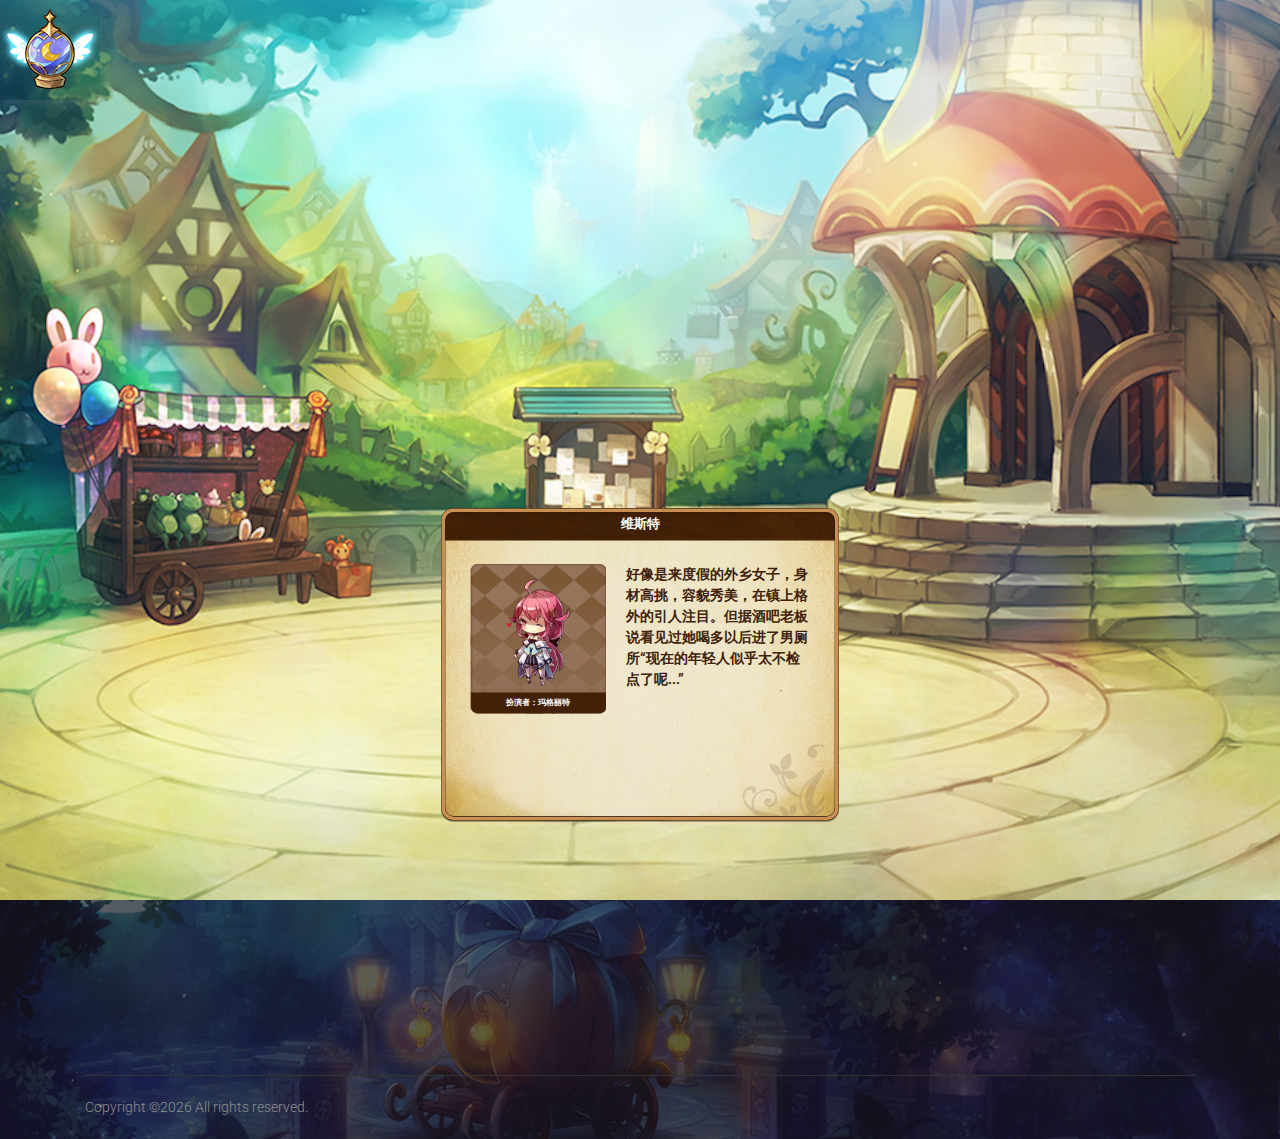
==== index.html @ 22c376d3 "Add CSS" ====
<!DOCTYPE html>
<html lang="zh">

<head>
  <meta charset="UTF-8">
  <meta name="viewport" content="width=device-width, initial-scale=1.0">
  <meta http-equiv="X-UA-Compatible" content="ie=edge">
  <title>GemTrader</title>
  <link href="https://fonts.googleapis.com/css?family=Oswald:300,400,500" rel="stylesheet">
  <link href="https://fonts.googleapis.com/css?family=Roboto:300i,400,500" rel="stylesheet">

  <link rel="stylesheet" href="vendor/themify-icons/themify-icons.css">
  <link rel="stylesheet" href="https://cdn.linearicons.com/free/1.0.0/icon-font.min.css">
  <link rel="stylesheet" href="https://use.fontawesome.com/releases/v5.6.3/css/all.css">
  <link rel="stylesheet" href="vendor/owl-carousel/owl.theme.default.min.css">
  <link rel="stylesheet" href="vendor/owl-carousel/owl.carousel.min.css">
  <link rel="stylesheet" href="vendor/bootstrap/bootstrap.min.css">
  <link rel="stylesheet" href="css/style.css">
</head>

<body>



  <header>
    <div class="hero">
      <a class="navbar-brand" href="index.html">
        <img src="img/logo.png" alt="">
      </a>

      <div class="owl-carousel owl-theme heroCarousel">
        <div class="item">
          <div class="hero__slide">
            <img src="img/map1.jpg" alt="">
            <div class="hero__slideContent text-center">
              <h1 id="role_name">维斯特</h1>
              <div class="gem_div1">
                <img id="role_img" src="img/role_img/10007.png">
                <p id="role_char">扮演者：玛格丽特</p>
              </div>
              <div class="gem_div2">
                <p id="role_desc">好像是来度假的外乡女子，身材高挑，容貌秀美，在镇上格外的引人注目。但据酒吧老板说看见过她喝多以后进了男厕所“现在的年轻人似乎太不检点了呢...”</p>
              </div>

            </div>
          </div>
        </div>

      </div>
    </div>
  </header>

  <footer class="footer footer-bg">
    <div class="container">

      <div class="d-sm-flex justify-content-between footer__bottom top-border">
        <p>
          Copyright &copy;<script>
            document.write(new Date().getFullYear());
          </script> All rights reserved.</p>

      </div>
    </div>
  </footer>


  <script src="vendor/jquery/jquery-3.2.1.min.js"></script>
  <script src="vendor/bootstrap/bootstrap.bundle.min.js"></script>
  <script src="vendor/owl-carousel/owl.carousel.min.js"></script>

  <script>
    var testimonialCarousel = $('.testimonialCarousel');
    testimonialCarousel.owlCarousel({
      loop: true,
      margin: 80,
      startPosition: 2,
      nav: false,
      responsiveClass: true,
      responsive: {
        0: {
          items: 1
        },
        1000: {
          items: 2,
          loop: true
        }
      }
    });

    var heroCarousel = $('.heroCarousel');
    heroCarousel.owlCarousel({
      loop: true,
      margin: 10,
      nav: false,
      startPosition: 1,
      responsiveClass: true,
      responsive: {
        0: {
          items: 1
        }
      }
    });

    var dropToggle = $('.menu_right > li').has('ul').children('a');
    dropToggle.on('click', function() {
      dropToggle.not(this).closest('li').find('ul').slideUp(200);
      $(this).closest('li').children('ul').slideToggle(200);
      return false;
    });

    $(".toggle_icon").on('click', function() {
      $('body').toggleClass("open");
    });
  </script>
</body>

</html>
---- vendor/themify-icons/themify-icons.css ----
@font-face {
	font-family: 'themify';
	src:url('fonts/themify.eot?-fvbane');
	src:url('fonts/themify.eot?#iefix-fvbane') format('embedded-opentype'),
		url('fonts/themify.woff?-fvbane') format('woff'),
		url('fonts/themify.ttf?-fvbane') format('truetype'),
		url('fonts/themify.svg?-fvbane#themify') format('svg');
	font-weight: normal;
	font-style: normal;
}

[class^="ti-"], [class*=" ti-"] {
	font-family: 'themify';
	speak: none;
	font-style: normal;
	font-weight: normal;
	font-variant: normal;
	text-transform: none;
	line-height: 1;

	/* Better Font Rendering =========== */
	-webkit-font-smoothing: antialiased;
	-moz-osx-font-smoothing: grayscale;
}

.ti-wand:before {
	content: "\e600";
}
.ti-volume:before {
	content: "\e601";
}
.ti-user:before {
	content: "\e602";
}
.ti-unlock:before {
	content: "\e603";
}
.ti-unlink:before {
	content: "\e604";
}
.ti-trash:before {
	content: "\e605";
}
.ti-thought:before {
	content: "\e606";
}
.ti-target:before {
	content: "\e607";
}
.ti-tag:before {
	content: "\e608";
}
.ti-tablet:before {
	content: "\e609";
}
.ti-star:before {
	content: "\e60a";
}
.ti-spray:before {
	content: "\e60b";
}
.ti-signal:before {
	content: "\e60c";
}
.ti-shopping-cart:before {
	content: "\e60d";
}
.ti-shopping-cart-full:before {
	content: "\e60e";
}
.ti-settings:before {
	content: "\e60f";
}
.ti-search:before {
	content: "\e610";
}
.ti-zoom-in:before {
	content: "\e611";
}
.ti-zoom-out:before {
	content: "\e612";
}
.ti-cut:before {
	content: "\e613";
}
.ti-ruler:before {
	content: "\e614";
}
.ti-ruler-pencil:before {
	content: "\e615";
}
.ti-ruler-alt:before {
	content: "\e616";
}
.ti-bookmark:before {
	content: "\e617";
}
.ti-bookmark-alt:before {
	content: "\e618";
}
.ti-reload:before {
	content: "\e619";
}
.ti-plus:before {
	content: "\e61a";
}
.ti-pin:before {
	content: "\e61b";
}
.ti-pencil:before {
	content: "\e61c";
}
.ti-pencil-alt:before {
	content: "\e61d";
}
.ti-paint-roller:before {
	content: "\e61e";
}
.ti-paint-bucket:before {
	content: "\e61f";
}
.ti-na:before {
	content: "\e620";
}
.ti-mobile:before {
	content: "\e621";
}
.ti-minus:before {
	content: "\e622";
}
.ti-medall:before {
	content: "\e623";
}
.ti-medall-alt:before {
	content: "\e624";
}
.ti-marker:before {
	content: "\e625";
}
.ti-marker-alt:before {
	content: "\e626";
}
.ti-arrow-up:before {
	content: "\e627";
}
.ti-arrow-right:before {
	content: "\e628";
}
.ti-arrow-left:before {
	content: "\e629";
}
.ti-arrow-down:before {
	content: "\e62a";
}
.ti-lock:before {
	content: "\e62b";
}
.ti-location-arrow:before {
	content: "\e62c";
}
.ti-link:before {
	content: "\e62d";
}
.ti-layout:before {
	content: "\e62e";
}
.ti-layers:before {
	content: "\e62f";
}
.ti-layers-alt:before {
	content: "\e630";
}
.ti-key:before {
	content: "\e631";
}
.ti-import:before {
	content: "\e632";
}
.ti-image:before {
	content: "\e633";
}
.ti-heart:before {
	content: "\e634";
}
.ti-heart-broken:before {
	content: "\e635";
}
.ti-hand-stop:before {
	content: "\e636";
}
.ti-hand-open:before {
	content: "\e637";
}
.ti-hand-drag:before {
	content: "\e638";
}
.ti-folder:before {
	content: "\e639";
}
.ti-flag:before {
	content: "\e63a";
}
.ti-flag-alt:before {
	content: "\e63b";
}
.ti-flag-alt-2:before {
	content: "\e63c";
}
.ti-eye:before {
	content: "\e63d";
}
.ti-export:before {
	content: "\e63e";
}
.ti-exchange-vertical:before {
	content: "\e63f";
}
.ti-desktop:before {
	content: "\e640";
}
.ti-cup:before {
	content: "\e641";
}
.ti-crown:before {
	content: "\e642";
}
.ti-comments:before {
	content: "\e643";
}
.ti-comment:before {
	content: "\e644";
}
.ti-comment-alt:before {
	content: "\e645";
}
.ti-close:before {
	content: "\e646";
}
.ti-clip:before {
	content: "\e647";
}
.ti-angle-up:before {
	content: "\e648";
}
.ti-angle-right:before {
	content: "\e649";
}
.ti-angle-left:before {
	content: "\e64a";
}
.ti-angle-down:before {
	content: "\e64b";
}
.ti-check:before {
	content: "\e64c";
}
.ti-check-box:before {
	content: "\e64d";
}
.ti-camera:before {
	content: "\e64e";
}
.ti-announcement:before {
	content: "\e64f";
}
.ti-brush:before {
	content: "\e650";
}
.ti-briefcase:before {
	content: "\e651";
}
.ti-bolt:before {
	content: "\e652";
}
.ti-bolt-alt:before {
	content: "\e653";
}
.ti-blackboard:before {
	content: "\e654";
}
.ti-bag:before {
	content: "\e655";
}
.ti-move:before {
	content: "\e656";
}
.ti-arrows-vertical:before {
	content: "\e657";
}
.ti-arrows-horizontal:before {
	content: "\e658";
}
.ti-fullscreen:before {
	content: "\e659";
}
.ti-arrow-top-right:before {
	content: "\e65a";
}
.ti-arrow-top-left:before {
	content: "\e65b";
}
.ti-arrow-circle-up:before {
	content: "\e65c";
}
.ti-arrow-circle-right:before {
	content: "\e65d";
}
.ti-arrow-circle-left:before {
	content: "\e65e";
}
.ti-arrow-circle-down:before {
	content: "\e65f";
}
.ti-angle-double-up:before {
	content: "\e660";
}
.ti-angle-double-right:before {
	content: "\e661";
}
.ti-angle-double-left:before {
	content: "\e662";
}
.ti-angle-double-down:before {
	content: "\e663";
}
.ti-zip:before {
	content: "\e664";
}
.ti-world:before {
	content: "\e665";
}
.ti-wheelchair:before {
	content: "\e666";
}
.ti-view-list:before {
	content: "\e667";
}
.ti-view-list-alt:before {
	content: "\e668";
}
.ti-view-grid:before {
	content: "\e669";
}
.ti-uppercase:before {
	content: "\e66a";
}
.ti-upload:before {
	content: "\e66b";
}
.ti-underline:before {
	content: "\e66c";
}
.ti-truck:before {
	content: "\e66d";
}
.ti-timer:before {
	content: "\e66e";
}
.ti-ticket:before {
	content: "\e66f";
}
.ti-thumb-up:before {
	content: "\e670";
}
.ti-thumb-down:before {
	content: "\e671";
}
.ti-text:before {
	content: "\e672";
}
.ti-stats-up:before {
	content: "\e673";
}
.ti-stats-down:before {
	content: "\e674";
}
.ti-split-v:before {
	content: "\e675";
}
.ti-split-h:before {
	content: "\e676";
}
.ti-smallcap:before {
	content: "\e677";
}
.ti-shine:before {
	content: "\e678";
}
.ti-shift-right:before {
	content: "\e679";
}
.ti-shift-left:before {
	content: "\e67a";
}
.ti-shield:before {
	content: "\e67b";
}
.ti-notepad:before {
	content: "\e67c";
}
.ti-server:before {
	content: "\e67d";
}
.ti-quote-right:before {
	content: "\e67e";
}
.ti-quote-left:before {
	content: "\e67f";
}
.ti-pulse:before {
	content: "\e680";
}
.ti-printer:before {
	content: "\e681";
}
.ti-power-off:before {
	content: "\e682";
}
.ti-plug:before {
	content: "\e683";
}
.ti-pie-chart:before {
	content: "\e684";
}
.ti-paragraph:before {
	content: "\e685";
}
.ti-panel:before {
	content: "\e686";
}
.ti-package:before {
	content: "\e687";
}
.ti-music:before {
	content: "\e688";
}
.ti-music-alt:before {
	content: "\e689";
}
.ti-mouse:before {
	content: "\e68a";
}
.ti-mouse-alt:before {
	content: "\e68b";
}
.ti-money:before {
	content: "\e68c";
}
.ti-microphone:before {
	content: "\e68d";
}
.ti-menu:before {
	content: "\e68e";
}
.ti-menu-alt:before {
	content: "\e68f";
}
.ti-map:before {
	content: "\e690";
}
.ti-map-alt:before {
	content: "\e691";
}
.ti-loop:before {
	content: "\e692";
}
.ti-location-pin:before {
	content: "\e693";
}
.ti-list:before {
	content: "\e694";
}
.ti-light-bulb:before {
	content: "\e695";
}
.ti-Italic:before {
	content: "\e696";
}
.ti-info:before {
	content: "\e697";
}
.ti-infinite:before {
	content: "\e698";
}
.ti-id-badge:before {
	content: "\e699";
}
.ti-hummer:before {
	content: "\e69a";
}
.ti-home:before {
	content: "\e69b";
}
.ti-help:before {
	content: "\e69c";
}
.ti-headphone:before {
	content: "\e69d";
}
.ti-harddrives:before {
	content: "\e69e";
}
.ti-harddrive:before {
	content: "\e69f";
}
.ti-gift:before {
	content: "\e6a0";
}
.ti-game:before {
	content: "\e6a1";
}
.ti-filter:before {
	content: "\e6a2";
}
.ti-files:before {
	content: "\e6a3";
}
.ti-file:before {
	content: "\e6a4";
}
.ti-eraser:before {
	content: "\e6a5";
}
.ti-envelope:before {
	content: "\e6a6";
}
.ti-download:before {
	content: "\e6a7";
}
.ti-direction:before {
	content: "\e6a8";
}
.ti-direction-alt:before {
	content: "\e6a9";
}
.ti-dashboard:before {
	content: "\e6aa";
}
.ti-control-stop:before {
	content: "\e6ab";
}
.ti-control-shuffle:before {
	content: "\e6ac";
}
.ti-control-play:before {
	content: "\e6ad";
}
.ti-control-pause:before {
	content: "\e6ae";
}
.ti-control-forward:before {
	content: "\e6af";
}
.ti-control-backward:before {
	content: "\e6b0";
}
.ti-cloud:before {
	content: "\e6b1";
}
.ti-cloud-up:before {
	content: "\e6b2";
}
.ti-cloud-down:before {
	content: "\e6b3";
}
.ti-clipboard:before {
	content: "\e6b4";
}
.ti-car:before {
	content: "\e6b5";
}
.ti-calendar:before {
	content: "\e6b6";
}
.ti-book:before {
	content: "\e6b7";
}
.ti-bell:before {
	content: "\e6b8";
}
.ti-basketball:before {
	content: "\e6b9";
}
.ti-bar-chart:before {
	content: "\e6ba";
}
.ti-bar-chart-alt:before {
	content: "\e6bb";
}
.ti-back-right:before {
	content: "\e6bc";
}
.ti-back-left:before {
	content: "\e6bd";
}
.ti-arrows-corner:before {
	content: "\e6be";
}
.ti-archive:before {
	content: "\e6bf";
}
.ti-anchor:before {
	content: "\e6c0";
}
.ti-align-right:before {
	content: "\e6c1";
}
.ti-align-left:before {
	content: "\e6c2";
}
.ti-align-justify:before {
	content: "\e6c3";
}
.ti-align-center:before {
	content: "\e6c4";
}
.ti-alert:before {
	content: "\e6c5";
}
.ti-alarm-clock:before {
	content: "\e6c6";
}
.ti-agenda:before {
	content: "\e6c7";
}
.ti-write:before {
	content: "\e6c8";
}
.ti-window:before {
	content: "\e6c9";
}
.ti-widgetized:before {
	content: "\e6ca";
}
.ti-widget:before {
	content: "\e6cb";
}
.ti-widget-alt:before {
	content: "\e6cc";
}
.ti-wallet:before {
	content: "\e6cd";
}
.ti-video-clapper:before {
	content: "\e6ce";
}
.ti-video-camera:before {
	content: "\e6cf";
}
.ti-vector:before {
	content: "\e6d0";
}
.ti-themify-logo:before {
	content: "\e6d1";
}
.ti-themify-favicon:before {
	content: "\e6d2";
}
.ti-themify-favicon-alt:before {
	content: "\e6d3";
}
.ti-support:before {
	content: "\e6d4";
}
.ti-stamp:before {
	content: "\e6d5";
}
.ti-split-v-alt:before {
	content: "\e6d6";
}
.ti-slice:before {
	content: "\e6d7";
}
.ti-shortcode:before {
	content: "\e6d8";
}
.ti-shift-right-alt:before {
	content: "\e6d9";
}
.ti-shift-left-alt:before {
	content: "\e6da";
}
.ti-ruler-alt-2:before {
	content: "\e6db";
}
.ti-receipt:before {
	content: "\e6dc";
}
.ti-pin2:before {
	content: "\e6dd";
}
.ti-pin-alt:before {
	content: "\e6de";
}
.ti-pencil-alt2:before {
	content: "\e6df";
}
.ti-palette:before {
	content: "\e6e0";
}
.ti-more:before {
	content: "\e6e1";
}
.ti-more-alt:before {
	content: "\e6e2";
}
.ti-microphone-alt:before {
	content: "\e6e3";
}
.ti-magnet:before {
	content: "\e6e4";
}
.ti-line-double:before {
	content: "\e6e5";
}
.ti-line-dotted:before {
	content: "\e6e6";
}
.ti-line-dashed:before {
	content: "\e6e7";
}
.ti-layout-width-full:before {
	content: "\e6e8";
}
.ti-layout-width-default:before {
	content: "\e6e9";
}
.ti-layout-width-default-alt:before {
	content: "\e6ea";
}
.ti-layout-tab:before {
	content: "\e6eb";
}
.ti-layout-tab-window:before {
	content: "\e6ec";
}
.ti-layout-tab-v:before {
	content: "\e6ed";
}
.ti-layout-tab-min:before {
	content: "\e6ee";
}
.ti-layout-slider:before {
	content: "\e6ef";
}
.ti-layout-slider-alt:before {
	content: "\e6f0";
}
.ti-layout-sidebar-right:before {
	content: "\e6f1";
}
.ti-layout-sidebar-none:before {
	content: "\e6f2";
}
.ti-layout-sidebar-left:before {
	content: "\e6f3";
}
.ti-layout-placeholder:before {
	content: "\e6f4";
}
.ti-layout-menu:before {
	content: "\e6f5";
}
.ti-layout-menu-v:before {
	content: "\e6f6";
}
.ti-layout-menu-separated:before {
	content: "\e6f7";
}
.ti-layout-menu-full:before {
	content: "\e6f8";
}
.ti-layout-media-right-alt:before {
	content: "\e6f9";
}
.ti-layout-media-right:before {
	content: "\e6fa";
}
.ti-layout-media-overlay:before {
	content: "\e6fb";
}
.ti-layout-media-overlay-alt:before {
	content: "\e6fc";
}
.ti-layout-media-overlay-alt-2:before {
	content: "\e6fd";
}
.ti-layout-media-left-alt:before {
	content: "\e6fe";
}
.ti-layout-media-left:before {
	content: "\e6ff";
}
.ti-layout-media-center-alt:before {
	content: "\e700";
}
.ti-layout-media-center:before {
	content: "\e701";
}
.ti-layout-list-thumb:before {
	content: "\e702";
}
.ti-layout-list-thumb-alt:before {
	content: "\e703";
}
.ti-layout-list-post:before {
	content: "\e704";
}
.ti-layout-list-large-image:before {
	content: "\e705";
}
.ti-layout-line-solid:before {
	content: "\e706";
}
.ti-layout-grid4:before {
	content: "\e707";
}
.ti-layout-grid3:before {
	content: "\e708";
}
.ti-layout-grid2:before {
	content: "\e709";
}
.ti-layout-grid2-thumb:before {
	content: "\e70a";
}
.ti-layout-cta-right:before {
	content: "\e70b";
}
.ti-layout-cta-left:before {
	content: "\e70c";
}
.ti-layout-cta-center:before {
	content: "\e70d";
}
.ti-layout-cta-btn-right:before {
	content: "\e70e";
}
.ti-layout-cta-btn-left:before {
	content: "\e70f";
}
.ti-layout-column4:before {
	content: "\e710";
}
.ti-layout-column3:before {
	content: "\e711";
}
.ti-layout-column2:before {
	content: "\e712";
}
.ti-layout-accordion-separated:before {
	content: "\e713";
}
.ti-layout-accordion-merged:before {
	content: "\e714";
}
.ti-layout-accordion-list:before {
	content: "\e715";
}
.ti-ink-pen:before {
	content: "\e716";
}
.ti-info-alt:before {
	content: "\e717";
}
.ti-help-alt:before {
	content: "\e718";
}
.ti-headphone-alt:before {
	content: "\e719";
}
.ti-hand-point-up:before {
	content: "\e71a";
}
.ti-hand-point-right:before {
	content: "\e71b";
}
.ti-hand-point-left:before {
	content: "\e71c";
}
.ti-hand-point-down:before {
	content: "\e71d";
}
.ti-gallery:before {
	content: "\e71e";
}
.ti-face-smile:before {
	content: "\e71f";
}
.ti-face-sad:before {
	content: "\e720";
}
.ti-credit-card:before {
	content: "\e721";
}
.ti-control-skip-forward:before {
	content: "\e722";
}
.ti-control-skip-backward:before {
	content: "\e723";
}
.ti-control-record:before {
	content: "\e724";
}
.ti-control-eject:before {
	content: "\e725";
}
.ti-comments-smiley:before {
	content: "\e726";
}
.ti-brush-alt:before {
	content: "\e727";
}
.ti-youtube:before {
	content: "\e728";
}
.ti-vimeo:before {
	content: "\e729";
}
.ti-twitter:before {
	content: "\e72a";
}
.ti-time:before {
	content: "\e72b";
}
.ti-tumblr:before {
	content: "\e72c";
}
.ti-skype:before {
	content: "\e72d";
}
.ti-share:before {
	content: "\e72e";
}
.ti-share-alt:before {
	content: "\e72f";
}
.ti-rocket:before {
	content: "\e730";
}
.ti-pinterest:before {
	content: "\e731";
}
.ti-new-window:before {
	content: "\e732";
}
.ti-microsoft:before {
	content: "\e733";
}
.ti-list-ol:before {
	content: "\e734";
}
.ti-linkedin:before {
	content: "\e735";
}
.ti-layout-sidebar-2:before {
	content: "\e736";
}
.ti-layout-grid4-alt:before {
	content: "\e737";
}
.ti-layout-grid3-alt:before {
	content: "\e738";
}
.ti-layout-grid2-alt:before {
	content: "\e739";
}
.ti-layout-column4-alt:before {
	content: "\e73a";
}
.ti-layout-column3-alt:before {
	content: "\e73b";
}
.ti-layout-column2-alt:before {
	content: "\e73c";
}
.ti-instagram:before {
	content: "\e73d";
}
.ti-google:before {
	content: "\e73e";
}
.ti-github:before {
	content: "\e73f";
}
.ti-flickr:before {
	content: "\e740";
}
.ti-facebook:before {
	content: "\e741";
}
.ti-dropbox:before {
	content: "\e742";
}
.ti-dribbble:before {
	content: "\e743";
}
.ti-apple:before {
	content: "\e744";
}
.ti-android:before {
	content: "\e745";
}
.ti-save:before {
	content: "\e746";
}
.ti-save-alt:before {
	content: "\e747";
}
.ti-yahoo:before {
	content: "\e748";
}
.ti-wordpress:before {
	content: "\e749";
}
.ti-vimeo-alt:before {
	content: "\e74a";
}
.ti-twitter-alt:before {
	content: "\e74b";
}
.ti-tumblr-alt:before {
	content: "\e74c";
}
.ti-trello:before {
	content: "\e74d";
}
.ti-stack-overflow:before {
	content: "\e74e";
}
.ti-soundcloud:before {
	content: "\e74f";
}
.ti-sharethis:before {
	content: "\e750";
}
.ti-sharethis-alt:before {
	content: "\e751";
}
.ti-reddit:before {
	content: "\e752";
}
.ti-pinterest-alt:before {
	content: "\e753";
}
.ti-microsoft-alt:before {
	content: "\e754";
}
.ti-linux:before {
	content: "\e755";
}
.ti-jsfiddle:before {
	content: "\e756";
}
.ti-joomla:before {
	content: "\e757";
}
.ti-html5:before {
	content: "\e758";
}
.ti-flickr-alt:before {
	content: "\e759";
}
.ti-email:before {
	content: "\e75a";
}
.ti-drupal:before {
	content: "\e75b";
}
.ti-dropbox-alt:before {
	content: "\e75c";
}
.ti-css3:before {
	content: "\e75d";
}
.ti-rss:before {
	content: "\e75e";
}
.ti-rss-alt:before {
	content: "\e75f";
}
---- css/style.css ----
@define-mixin atSmall {
  @media (min-width: 576px) {
    @mixin-content;
  }
}

@define-mixin atMedium {
  @media (min-width: 768px) {
    @mixin-content;
  }
}

@define-mixin atLarge {
  @media (min-width: 992px) {
    @mixin-content;
  }
}

@define-mixin atExtraLarge {
  @media (min-width: 1200px) {
    @mixin-content;
  }
}

body {
  font-family: 'Roboto', sans-serif;
  background: #262533;
  color: #8f8f8f;
  font-size: 0.875rem;
  font-weight: 300;
}

h1,
h2,
h3 {
  font-family: 'Oswald', sans-serif;
}

p {
  margin-bottom: 20px;
}

a:hover {
  text-decoration: none;
}

ul {
  margin: 0;
  padding: 0;
  list-style-type: none;
}

button {
  cursor: pointer;
}

.btn:focus {
  outline: 0;
  box-shadow: none;
}

.form-control:hover,
.form-control:focus {
  outline: 0;
  box-shadow: none;
}

.owl-carousel .owl-item img {
  width: auto ;/*!important;*/
}

.section-margin {
  margin-top: 60px;
  margin-bottom: 60px;
}

@media (min-width: 992px) {
  .section-margin {
    margin-top: 115px;
    margin-bottom: 115px;
  }
}

.navbar-brand {
  position: absolute;
  z-index: 50;
  top: 0;
  left: 0;
  padding: 0;
  box-shadow: 0px 5px 10px 0px rgba(153, 153, 153, 0.2);
}

.navbar-brand img {
  width: 70px;
  height: 70px;
}

@media (min-width: 1200px) {
  .navbar-brand img {
    width: 100px;
    height: 100px;
  }
}

.mt-20 {
  margin-top: 20px;
}

.mt-30 {
  margin-top: 30px;
}

.section-intro__title {
  font-size: 0.75rem;
  color: #f9cc41;
  margin-bottom: 1rem;
  text-transform: uppercase;
}

.section-intro__title.left-border {
  padding-left: 35px;
  position: relative;
}

.section-intro__title.left-border:after {
  content: "";
  display: block;
  min-width: 20px;
  height: 2px;
  background: #f9cc41;
  position: absolute;
  top: 50%;
  transform: translateY(-50%);
  left: 0;
}

.section-intro__subtitle {
  font-family: 'Oswald', sans-serif;
  font-weight: 300;
  font-size: 2.625rem;
  color: #fff;
  margin-bottom: 1.5rem;
}

.section-intro__subtitle.bottom-border {
  padding-bottom: 30px;
  margin-bottom: 50px;
  position: relative;
}

.section-intro__subtitle.bottom-border:after {
  content: "";
  display: block;
  height: 2px;
  min-width: 100px;
  position: absolute;
  bottom: 0;
  left: 0;
  background: #f9cc41;
}

.section-intro__subtitle.small {
  font-size: 2rem;
}

/* Home Banner Area css
============================================================================================ */
.open .side_menu {
  right: 0px;
}

.open .canvus_menu .toggle_icon span {
  background: transparent !important;
}

.open .canvus_menu .toggle_icon span:before {
  transform: rotate(45deg);
  -webkit-transform: rotate(45deg);
  -moz-transform: rotate(45deg);
  -o-transform: rotate(45deg);
  -ms-transform: rotate(45deg);
  top: 0px;
  transition: all 0.5s ease-in-out;
  -webkit-transition: all 0.5s ease-in-out;
  -moz-transition: all 0.5s ease-in-out;
  -o-transition: all 0.5s ease-in-out;
  -ms-transition: all 0.5s ease-in-out;
}

.open .canvus_menu .toggle_icon span:after {
  width: 30px;
  transform: rotate(-45deg);
  -webkit-transform: rotate(-45deg);
  -moz-transform: rotate(-45deg);
  -o-transform: rotate(-45deg);
  -ms-transform: rotate(-45deg);
  bottom: 0px;
  transition: all 0.5s ease-in-out;
  -webkit-transition: all 0.5s ease-in-out;
  -moz-transition: all 0.5s ease-in-out;
  -o-transition: all 0.5s ease-in-out;
  -ms-transition: all 0.5s ease-in-out;
}

.canvus_menu {
  overflow: hidden;
  position: absolute;
  left: 0px;
  top: 0px;
  z-index: 10;
  width: 100%;
  padding-top: 30px;
  padding-bottom: 30px;
}

.canvus_menu .float-right {
  width: 100px;
  height: 100px;
  position: fixed;
  top: 0px;
  right: 0px;
  padding: 15px;
  background: #f9cc41;
  display: inline-block;
}

@media (max-width: 1200px) {
  .canvus_menu .float-right {
    width: 70px;
    height: 70px;
  }
}

.canvus_menu .toggle_icon {
  cursor: pointer;
  position: fixed;
  height: 20px;
  width: 30px;
  top: 27px;
  right: 32px;
  transition: all 0.3s ease 0s;
  -webkit-transition: all 0.3s ease 0s;
  -moz-transition: all 0.3s ease 0s;
  -o-transition: all 0.3s ease 0s;
  -ms-transition: all 0.3s ease 0s;
  background: transparent;
  padding: 20px;
  z-index: 9999;
}

@media (max-width: 1200px) {
  .canvus_menu .toggle_icon {
    top: 13px;
    right: 20px;
  }
}

.canvus_menu .toggle_icon span {
  height: 2px;
  width: 20px;
  display: block;
  background: #000000;
  cursor: pointer;
  position: absolute;
  right: 0px;
  top: 50%;
  transition: all 0.5s ease-in-out;
  -webkit-transition: all 0.5s ease-in-out;
  -moz-transition: all 0.5s ease-in-out;
  -o-transition: all 0.5s ease-in-out;
  -ms-transition: all 0.5s ease-in-out;
}

.canvus_menu .toggle_icon span:before {
  content: "";
  height: 2px;
  width: 30px;
  display: block;
  background: #000000;
  right: 0px;
  top: -10px;
  position: absolute;
  transition: all 0.5s ease-in-out;
  -webkit-transition: all 0.5s ease-in-out;
  -moz-transition: all 0.5s ease-in-out;
  -o-transition: all 0.5s ease-in-out;
  -ms-transition: all 0.5s ease-in-out;
}

.canvus_menu .toggle_icon span:after {
  content: "";
  height: 2px;
  width: 25px;
  display: block;
  background: #000000;
  right: 0px;
  bottom: -10px;
  position: absolute;
  transition: all 0.5s ease-in-out;
  -webkit-transition: all 0.5s ease-in-out;
  -moz-transition: all 0.5s ease-in-out;
  -o-transition: all 0.5s ease-in-out;
  -ms-transition: all 0.5s ease-in-out;
}

.canvus_menu .toggle_icon.blog span {
  background: #ffffff;
}

.canvus_menu .toggle_icon.blog span:after, .canvus_menu .toggle_icon.blog span:before {
  background: #ffffff;
}

.side_menu {
  position: fixed;
  right: -29%;
  top: 0px;
  height: 100%;
  background: #262533;
  width: 100%;
  max-width: 29%;
  text-align: center;
  padding-left: 20px;
  z-index: 2;
  padding-right: 20px;
  transition: all 0.3s ease 0s;
  -webkit-transition: all 0.3s ease 0s;
  -moz-transition: all 0.3s ease 0s;
  -o-transition: all 0.3s ease 0s;
  -ms-transition: all 0.3s ease 0s;
  opacity: .95;
}

@media (max-width: 575px) {
  .side_menu {
    max-width: 75%;
    right: -75%;
  }
}

.side_menu .input-group {
  display: block;
  position: relative;
}

.side_menu .input-group input {
  width: 100%;
  border: none;
  border-radius: 0px;
  height: 40px;
  padding: 0px 28px 0px 15px;
  background: #f9cc41;
  line-height: 40px;
  font-size: 12px;
  color: #fff;
  font-family: #8f8f8f;
  outline: none;
  box-shadow: none;
}

.side_menu .input-group input.placeholder {
  font-size: 12px;
  color: #fff;
  font-family: #8f8f8f;
}

.side_menu .input-group input:-moz-placeholder {
  font-size: 12px;
  color: #fff;
  font-family: #8f8f8f;
}

.side_menu .input-group input::-moz-placeholder {
  font-size: 12px;
  color: #fff;
  font-family: #8f8f8f;
}

.side_menu .input-group input::-webkit-input-placeholder {
  font-size: 12px;
  color: #fff;
  font-family: #8f8f8f;
}

.side_menu .input-group .input-group-append {
  position: absolute;
  right: 10px;
  top: 47%;
  transform: translateY(-50%);
  z-index: 4;
}

.side_menu .input-group .input-group-append .btn-outline-secondary {
  border: none;
  border-radius: 0px;
  color: #fff;
  padding: 0px;
}

.side_menu .menu_right {
  position: absolute;
  left: 50%;
  top: 50%;
  transform: translate(-50%, -50%);
  -webkit-transform: translate(-50%, -50%);
  -moz-transform: translate(-50%, -50%);
  -o-transform: translate(-50%, -50%);
  -ms-transform: translate(-50%, -50%);
  max-height: 420px;
}

.side_menu .menu_right li {
  margin-bottom: 25px;
}

@media (max-width: 1440px) {
  .side_menu .menu_right li {
    margin-bottom: 15px;
  }
}

.side_menu .menu_right li:last-child {
  margin-bottom: 0px;
}

.side_menu .menu_right li a {
  font-size: 18px;
  font-weight: bold;
  color: #fff;
  text-transform: capitalize;
}

@media (max-width: 575px) {
  .side_menu .menu_right li a {
    font-size: 15px;
  }
}

.side_menu .menu_right li a:hover {
  color: #f9cc41;
}

.side_menu .menu_right li ul {
  display: none;
}

.side_menu .menu_right li ul li {
  text-align: left;
  margin-bottom: 10px;
  margin-left: 60px;
}

.side_menu .menu_right li ul li a {
  font-size: 14px;
  color: #fff;
  text-transform: capitalize;
  transition: all 0.3s ease 0s;
  -webkit-transition: all 0.3s ease 0s;
  -moz-transition: all 0.3s ease 0s;
  -o-transition: all 0.3s ease 0s;
  -ms-transition: all 0.3s ease 0s;
}

.side_menu .menu_right li ul li:first-child {
  margin-top: 10px;
}

.side_menu .menu_right li ul li:hover a {
  color: #f9cc41;
}

/* Home Banner Area css
============================================================================================ */
.hero-banner {
  padding: 120px 0 50px 0;
}

@media (min-width: 992px) {
  .hero-banner {
    padding: 125px 0 100px 0;
  }
}

@media (min-width: 1200px) {
  .hero-banner {
    padding: 165px 0;
  }
}

.hero-banner.project-bg {
  background: url("../img/project-bg.png") left center no-repeat;
  background-size: cover;
}

.breadcrumb {
  padding: 0;
  background: transparent;
}

.breadcrumb span {
  cursor: initial !important;
}

.breadcrumb .btn {
  background: #f9cc41;
  border-color: #f9cc41;
  color: #000000;
}

.breadcrumb .btn.btn--rightBorder:after {
  background: #f9cc41;
  right: -1.5rem;
}

.breadcrumb .btn:after {
  content: "|";
  margin: 0 5px 0 9px;
}

.breadcrumb .btn:last-child:after {
  content: "";
}

.breadcrumb .btn:first-child {
  padding-right: 0;
}

.breadcrumb .btn:not(:first-child) {
  padding-left: 0;
}

.btn {
  border: 2px solid #fff;
  border-radius: 0;
  text-transform: uppercase;
  font-size: 0.75rem;
  font-weight: 500;
  color: #fff;
  padding: .5rem 1.6rem;
  position: relative;
  background: transparent;
}

.btn--rightBorder:after {
  content: "";
  display: block;
  position: absolute;
  top: 50%;
  transform: translateY(-50%);
  right: -1.25rem;
  min-width: 1.25rem;
  height: 2px;
  background: #fff;
}

.btn--leftBorder:before {
  content: "";
  display: block;
  position: absolute;
  top: 50%;
  transform: translateY(-50%);
  left: -1.25rem;
  min-width: 1.25rem;
  height: 2px;
  background: #fff;
}

.btn:hover {
  background: #f9cc41;
  border-color: #f9cc41;
  color: #262533;
}

.btn:hover.btn--rightBorder:after {
  background: #f9cc41;
}

.btn:hover.btn--leftBorder:before {
  background: #f9cc41;
}

.btn.active {
  background: #f9cc41;
  border-color: #f9cc41;
  color: #262533;
}

.btn.active.btn--rightBorder:after {
  background: #f9cc41;
}

.btn.active.btn--leftBorder:before {
  background: #f9cc41;
}

.btn-dark {
  background: #262533;
  border-color: #262533;
  color: #f9cc41;
  padding: .7rem 1.4rem;
}

.btn-dark.btn--rightBorder:after {
  background: #262533;
}

.btn-dark.btn--leftBorder:before {
  background: #262533;
}

.btn-dark:hover {
  background: #262533;
  color: #f9cc41;
  border-color: #262533;
}

.btn-dark:hover.btn--rightBorder:after {
  background: #262533;
}

.btn-dark:hover.btn--rightBorder:before {
  background: #262533;
}

.about__img {
  position: relative;
}

.about__img__date {
  display: inline-block;
  position: absolute;
  bottom: 11%;
  left: 13%;
  background: #f9cc41;
  color: #000000;
  padding: .9rem 1.2rem 1rem 1.2rem;
  transition: all .4s;
}

.about__img__date h3 {
  font-size: 2rem;
  font-weight: 500;
  font-family: 'Oswald', sans-serif;
  margin-bottom: .2rem;
}

.about__img__date p {
  margin-bottom: 0;
  font-size: 0.75rem;
}

.about__img__date:hover {
  color: #000000;
  opacity: .96;
}

.overview__single {
  padding: 20px 30px;
  background: rgba(255, 255, 255, 0.1);
  transition: all .4s;
}

.overview__single__icon {
  margin-right: 15px;
}

.overview__single__icon i,
.overview__single__icon span {
  font-size: 2.625rem;
  color: #f9cc41;
}

.overview__single .media-body h3 {
  font-size: 32px;
  color: #fff;
  font-weight: 500;
  margin-bottom: .2rem;
}

.overview__single .media-body p {
  margin-bottom: 0;
}

.overview__single:hover {
  background: #f9cc41;
  color: #262533;
}

.overview__single:hover h3 {
  color: #262533;
}

.overview__single:hover .overview__single__icon i,
.overview__single:hover .overview__single__icon span {
  color: #262533;
}

.tips-bg {
  background: #f9cc41;
  padding: 90px 0;
}

.tips-bg .section-intro__subtitle {
  margin-bottom: 20px;
  color: #262533;
}

.tips-bg p {
  margin-bottom: 0;
  color: #262533;
}

.tips .btn:hover {
  background: transparent;
  color: #262533;
}

.form-subscribe .form-control {
  border-radius: 0;
  border: 0;
  font-size: 13px;
  height: 40px;
  background: rgba(255, 255, 255, 0.1);
  color: #fff;
}

.form-subscribe .form-control::placeholder {
  color: rgba(255, 255, 255, 0.5);
}

.form-subscribe .btn-append {
  border: 0;
  padding: 0 .8rem;
  background: #f9cc41;
}

.form-subscribe .btn-append i,
.form-subscribe .btn-append span {
  font-size: 14px;
  color: #262533;
  font-weight: 800;
}

.form-contact .form-group {
  margin-bottom: 10px;
}

.form-contact .form-control {
  border-radius: 0;
  background: rgba(255, 255, 255, 0.1);
  border: 0;
  height: 40px;
  padding-left: 18px;
  font-size: 13px;
  color: #8f8f8f;
}

.form-contact .different-control {
  min-height: 140px;
}

.social-icons li {
  display: inline-block;
}

.social-icons li:not(:last-child) {
  margin-right: 20px;
}

.social-icons li a {
  display: block;
  color: #8f8f8f;
}

.social-icons li a:hover {
  color: #f9cc41;
}

.service__single {
  padding: 35px 27px;
  background: rgba(255, 255, 255, 0.1);
  margin-bottom: 30px;
}

.service__singleIcon {
  margin-right: 20px;
}

.service__singleIcon i,
.service__singleIcon span {
  font-size: 24px;
  color: #f9cc41;
}

.service__single h3 {
  font-size: 1.3125rem;
  color: #fff;
  font-weight: 300;
  margin-bottom: 20px;
}

.service__single p {
  margin-bottom: 0;
}

.hero__slide {
  position: relative;
}

.hero__slide img {
  width: 100%;
  max-height: 500px;
}

@media (min-width: 1200px) {
  .hero__slide img {
    max-height: 900px;
  }
}

.hero__slideContent {
  position: absolute;
  width: 100%;
  bottom: 125px;
  left: 50%;
  transform: translateX(-50%);
  max-width: 400px;
  padding: 50px 30px;
  z-index: 5;
}
.gem_div1 {
    float: left;
    /*max-width: 110px;
    max-height: 140px;*/
    width: 40%;
    min-height: 150px;
    position: relative;
    margin-top: 20px;
    background: url(../img/frame2.png);
    background-repeat: no-repeat;
    background-size: 100% 100%;
}
.hero__slideContent .gem_div1 img {
    width: 100% !important;
}
.gem_div1 p {
    position: absolute;
    bottom: -30px;
    width: 100%;
    font-size: 0.5rem;
    /*margin-top: 30px;*/
    color: #fff !important;
}

.gem_div2 {
  /*max-width:200px;*/
  margin-top: 20px;
  width: 60%;
  float:right;
  padding-left: 20px;
  text-align: left;
}
@media (min-width: 1200px) {
  .hero__slideContent {}
}

@media (max-width: 575px) {
  .hero__slideContent {
    bottom: 100px;
  }
}

.hero__slideContent:after {
  content: "";
  position: absolute;
  width: 100%;
  height: 118%;
  top: 0;
  left: 0;
  background: url(../img/frame1.png);
  background-repeat: no-repeat;
  /*#262533;*/
  background-size: 100% 100%;
  z-index: -1;
}

.hero__slideContent h1 {
  font-size: 0.8rem;
  color: #fff;
  font-weight: bold;
  margin-top: -44px;
  padding:  0;
  margin-bottom: 12px;
  margin-left: 0;
  margin-right: 0;
}

.hero__slideContent p {
  margin-bottom: 35px;
  color: #402008;
  font-weight: bold;
}

.heroCarousel {
  position: relative;
}

.heroCarousel .owl-dots {
  position: absolute;
  bottom: 40px;
  left: 50%;
  transform: translateX(-50%);
}

.testimonial__slide blockquote {
  font-size: 1.125rem;
  font-style: italic;
  margin-bottom: 25px;
}

.testimonial__slide h3 {
  font-size: 1.3125rem;
  font-weight: 300;
  color: #fff;
}

.testimonial__slide p {
  color: #777777;
}

.owl-dots button:focus {
  outline: 0;
  box-shadow: none;
}

.testimonialCarousel .owl-nav.disabled+.owl-dots {
  margin-top: 85px;
}

.owl-theme .owl-dots .owl-dot span {
  margin: 0;
  min-width: 50px;
  height: 2px;
  border-radius: 0;
  outline: 2px solid transparent;
  background: #34343c;
  transition: 0.3s;
}

.owl-theme .owl-dots .owl-dot.active span {
  height: 4px;
  background: #f9cc41;
  border-radius: 3px;
  box-shadow: 0px 1px 0px #f9cc41;
}

.testimonialCarousel .owl-dots .owl-dot span {
  box-shadow: inset 0px 3px 0px 0px #262533;
}

.contact-info__icon {
  margin-right: 20px;
}

.contact-info__icon i,
.contact-info__icon span {
  font-size: 20px;
  color: #f9cc41;
}

.contact-info h3 {
  font-size: 1rem;
  font-weight: 300;
  color: #fff;
}

.contact-info h3 a {
  color: #fff;
}

/* =================================== */
/*  Blog Styles
/* =================================== */
/*============ Start Blog Home Styles  =============*/
.blog-home-banner {
  background: url(../img/blog/blog-home-banner.jpg) bottom;
  background-size: cover;
  padding: 130px 0px;
}

.blog-home-banner h1 span {
  color: #f9cc41;
}

.blog-home-banner .primary-btn {
  color: #fff;
  background: #f9cc41;
}

.blog-home-banner .primary-btn:hover {
  color: #f9cc41;
  background: #fff;
}

.blog-home-banner .overlay-bg {
  background: rgba(0, 0, 0, 0.3);
}

.blog-header-content h1 {
  max-width: 500px;
  margin-left: auto;
  margin-right: auto;
}

@media (max-width: 414px) {
  .blog-header-content h1 {
    font-size: 30px;
  }
}

.blog-header-content p {
  margin: 20px 0px;
}

.post-content-area {
  padding-top: 80px;
}

.post-content-area .single-post {
  margin-bottom: 50px;
}

.post-content-area .single-post .meta-details {
  text-align: right;
  margin-top: 35px;
}

@media (max-width: 767px) {
  .post-content-area .single-post .meta-details {
    text-align: left;
  }
}

.post-content-area .single-post .meta-details .tags {
  margin-bottom: 30px;
}

.post-content-area .single-post .meta-details .tags li {
  display: inline-block;
  font-size: 14px;
}

.post-content-area .single-post .meta-details .tags li a {
  color: #fff;
  transition: all 0.3s ease 0s;
  -webkit-transition: all 0.3s ease 0s;
  -moz-transition: all 0.3s ease 0s;
  -o-transition: all 0.3s ease 0s;
  -ms-transition: all 0.3s ease 0s;
}

.post-content-area .single-post .meta-details .tags li a:hover {
  color: #f9cc41;
}

@media (max-width: 1024px) {
  .post-content-area .single-post .meta-details {
    margin-top: 0px;
  }
}

.post-content-area .single-post .user-name a,
.post-content-area .single-post .date a,
.post-content-area .single-post .view a,
.post-content-area .single-post .comments a {
  color: #8f8f8f;
  margin-right: 10px;
  transition: all 0.3s ease 0s;
  -webkit-transition: all 0.3s ease 0s;
  -moz-transition: all 0.3s ease 0s;
  -o-transition: all 0.3s ease 0s;
  -ms-transition: all 0.3s ease 0s;
}

.post-content-area .single-post .user-name a:hover,
.post-content-area .single-post .date a:hover,
.post-content-area .single-post .view a:hover,
.post-content-area .single-post .comments a:hover {
  color: #f9cc41;
}

.post-content-area .single-post .user-name .lnr,
.post-content-area .single-post .date .lnr,
.post-content-area .single-post .view .lnr,
.post-content-area .single-post .comments .lnr {
  font-weight: 900;
  color: #f9cc41;
}

.post-content-area .single-post .feature-img img {
  width: 100%;
}

.post-content-area .single-post .posts-title h3 {
  margin: 20px 0px;
  color: #fff;
  font-family: 'Oswald', sans-serif;
}

.post-content-area .single-post .excert {
  margin-bottom: 20px;
}

.post-content-area .single-post .primary-btn {
  background: transparent !important;
  color: #fff !important;
  transition: all 0.3s ease 0s;
  -webkit-transition: all 0.3s ease 0s;
  -moz-transition: all 0.3s ease 0s;
  -o-transition: all 0.3s ease 0s;
  -ms-transition: all 0.3s ease 0s;
  border-radius: 0px !important;
  box-shadow: none !important;
  padding: 7px 32px;
  border: 1px solid #fff;
}

.post-content-area .single-post .primary-btn:hover {
  background: #f9cc41 !important;
  color: #000000 !important;
  border: 1px solid #f9cc41;
}

.posts-list .posts-title h3 {
  transition: all 0.3s ease 0s;
  -webkit-transition: all 0.3s ease 0s;
  -moz-transition: all 0.3s ease 0s;
  -o-transition: all 0.3s ease 0s;
  -ms-transition: all 0.3s ease 0s;
}

.posts-list .posts-title h3:hover {
  color: #f9cc41;
}

.blog-pagination {
  padding-top: 60px;
  padding-bottom: 120px;
}

.blog-pagination .page-link {
  border-radius: 0;
}

.blog-pagination .page-item {
  border: none;
}

.page-link {
  background: transparent;
  font-weight: 400;
}

.blog-pagination .page-item.active .page-link {
  background-color: #f9cc41;
  border-color: transparent;
  color: #fff;
}

.blog-pagination .page-link {
  position: relative;
  display: block;
  padding: 0.5rem 0.75rem;
  margin-left: -1px;
  line-height: 1.25;
  color: #8f8f8f;
  border: none;
}

.blog-pagination .page-link .lnr {
  font-weight: 600;
}

.blog-pagination .page-item:last-child .page-link,
.blog-pagination .page-item:first-child .page-link {
  border-radius: 0;
}

.blog-pagination .page-link:hover {
  color: #fff;
  text-decoration: none;
  background-color: #f9cc41;
  border-color: #eee;
}

.sidebar-widgets {
  padding-bottom: 120px;
}

.widget-wrap {
  background: #3c3b48;
  padding: 20px 0px;
}

@media (max-width: 991px) {
  .widget-wrap {
    margin-top: 50px;
  }
}

.widget-wrap .single-sidebar-widget {
  margin: 30px 30px;
  padding-bottom: 30px;
  border-bottom: 1px solid #504f5b;
}

.widget-wrap .single-sidebar-widget:last-child {
  border-bottom: none;
  margin-bottom: 0px;
}

.widget-wrap .search-widget form.search-form input[type=text] {
  color: #fff;
  padding: 10px 22px;
  font-size: 14px;
  border: none;
  float: left;
  width: 80%;
  border-bottom-left-radius: 20px;
  border-top-left-radius: 20px;
  background: #504f5b;
}

.widget-wrap .search-widget ::-webkit-input-placeholder {
  /* Chrome/Opera/Safari */
  color: #fff;
}

.widget-wrap .search-widget ::-moz-placeholder {
  /* Firefox 19+ */
  color: #fff;
}

.widget-wrap .search-widget :-ms-input-placeholder {
  /* IE 10+ */
  color: #fff;
}

.widget-wrap .search-widget :-moz-placeholder {
  /* Firefox 18- */
  color: #fff;
}

.widget-wrap .search-widget form.search-form button {
  float: left;
  width: 20%;
  padding: 8px;
  background: #504f5b;
  color: #fff;
  font-size: 17px;
  border: none;
  cursor: pointer;
  border-bottom-right-radius: 20px;
  border-top-right-radius: 20px;
}

.widget-wrap .search-widget form.search-form::after {
  content: "";
  clear: both;
  display: table;
}

.widget-wrap .user-info-widget {
  text-align: center;
}

.widget-wrap .user-info-widget a h4 {
  margin-top: 40px;
  margin-bottom: 5px;
  color: #fff;
  transition: all 0.3s ease 0s;
  -webkit-transition: all 0.3s ease 0s;
  -moz-transition: all 0.3s ease 0s;
  -o-transition: all 0.3s ease 0s;
  -ms-transition: all 0.3s ease 0s;
}

.widget-wrap .user-info-widget .social-links li {
  display: inline-block;
  margin-bottom: 10px;
}

.widget-wrap .user-info-widget .social-links li a {
  color: #fff;
  padding: 10px;
  font-size: 14px;
  transition: all 0.3s ease 0s;
  -webkit-transition: all 0.3s ease 0s;
  -moz-transition: all 0.3s ease 0s;
  -o-transition: all 0.3s ease 0s;
  -ms-transition: all 0.3s ease 0s;
}

.widget-wrap .user-info-widget .social-links li a:hover {
  color: #f9cc41;
}

.widget-wrap .popular-post-widget .popular-title {
  background: #f9cc41;
  color: #262533;
  text-align: center;
  padding: 6px 0px;
  font-family: 'Oswald', sans-serif;
}

.widget-wrap .popular-post-widget .popular-post-list {
  margin-top: 30px;
}

.widget-wrap .popular-post-widget .popular-post-list .thumb img {
  width: 100%;
}

.widget-wrap .popular-post-widget .single-post-list {
  margin-bottom: 20px;
}

.widget-wrap .popular-post-widget .single-post-list .details {
  margin-left: 12px;
}

.widget-wrap .popular-post-widget .single-post-list .details h6 {
  font-weight: 600;
  margin-bottom: 10px;
  color: #fff;
  font-family: 'Oswald', sans-serif;
  transition: all 0.3s ease 0s;
  -webkit-transition: all 0.3s ease 0s;
  -moz-transition: all 0.3s ease 0s;
  -o-transition: all 0.3s ease 0s;
  -ms-transition: all 0.3s ease 0s;
}

.widget-wrap .popular-post-widget .single-post-list .details h6:hover {
  color: #f9cc41;
}

.widget-wrap .popular-post-widget .single-post-list .details p {
  margin-bottom: 0px;
}

.widget-wrap .ads-widget img {
  width: 100%;
}

.widget-wrap .post-category-widget .category-title {
  background: #f9cc41;
  color: #262533;
  text-align: center;
  padding: 6px 0px;
  font-family: 'Oswald', sans-serif;
}

.widget-wrap .post-category-widget .cat-list li {
  padding-top: 15px;
  padding-bottom: 8px;
  border-bottom: 2px dotted #eee;
  transition: all 0.3s ease 0s;
  -webkit-transition: all 0.3s ease 0s;
  -moz-transition: all 0.3s ease 0s;
  -o-transition: all 0.3s ease 0s;
  -ms-transition: all 0.3s ease 0s;
}

.widget-wrap .post-category-widget .cat-list li p {
  font-weight: 300;
  font-size: 14px;
  margin-bottom: 0px;
  transition: all 0.3s ease 0s;
  -webkit-transition: all 0.3s ease 0s;
  -moz-transition: all 0.3s ease 0s;
  -o-transition: all 0.3s ease 0s;
  -ms-transition: all 0.3s ease 0s;
}

.widget-wrap .post-category-widget .cat-list li a {
  color: #8f8f8f;
}

.widget-wrap .post-category-widget .cat-list li:hover {
  border-color: #f9cc41;
}

.widget-wrap .post-category-widget .cat-list li:hover p {
  color: #f9cc41;
}

.widget-wrap .newsletter-widget .newsletter-title {
  background: #f9cc41;
  color: #262533;
  text-align: center;
  padding: 6px 0px;
  font-family: 'Oswald', sans-serif;
}

.widget-wrap .newsletter-widget .col-autos {
  width: 100%;
}

.widget-wrap .newsletter-widget p {
  text-align: center;
  margin: 20px 0px;
}

.widget-wrap .newsletter-widget .bbtns {
  background: #f9cc41;
  color: #fff;
  font-size: 12px;
  font-weight: 500;
  padding: 8px 20px;
  border-radius: 0;
}

.widget-wrap .newsletter-widget .input-group-text {
  background: #fff;
  border-radius: 0px;
  vertical-align: top;
}

.widget-wrap .newsletter-widget .input-group-text i {
  color: #ccc;
  margin-top: -1px;
}

.widget-wrap .newsletter-widget .form-control {
  border-left: none !important;
  border-right: none !important;
  border-radius: 0px;
  font-size: 13px;
  color: #ccc;
  padding: 9px;
  padding-left: 0px;
}

.widget-wrap .newsletter-widget .form-control:focus {
  box-shadow: none;
  border-color: #ccc;
}

.widget-wrap .newsletter-widget ::-webkit-input-placeholder {
  /* Chrome/Opera/Safari */
  font-size: 13px;
  color: #ccc;
}

.widget-wrap .newsletter-widget ::-moz-placeholder {
  /* Firefox 19+ */
  font-size: 13px;
  color: #ccc;
}

.widget-wrap .newsletter-widget :-ms-input-placeholder {
  /* IE 10+ */
  font-size: 13px;
  color: #ccc;
}

.widget-wrap .newsletter-widget :-moz-placeholder {
  /* Firefox 18- */
  font-size: 13px;
  color: #ccc;
}

.widget-wrap .newsletter-widget .text-bottom {
  margin-bottom: 0px;
}

.widget-wrap .tag-cloud-widget .tagcloud-title {
  background: #f9cc41;
  color: #262533;
  text-align: center;
  padding: 6px 0px;
  margin-bottom: 30px;
  font-family: 'Oswald', sans-serif;
}

.widget-wrap .tag-cloud-widget ul li {
  display: inline-block;
  background: #fff;
  padding: 4px 14px;
  margin-bottom: 10px;
  transition: all 0.3s ease 0s;
  -webkit-transition: all 0.3s ease 0s;
  -moz-transition: all 0.3s ease 0s;
  -o-transition: all 0.3s ease 0s;
  -ms-transition: all 0.3s ease 0s;
}

.widget-wrap .tag-cloud-widget ul li:hover {
  background: #f9cc41;
}

.widget-wrap .tag-cloud-widget ul li a {
  font-size: 12px;
  color: #000000;
}

/*============ End Blog Home Styles  =============*/
/*============ Start Blog Single Styles  =============*/
.single-post-area {
  padding-top: 80px;
  padding-bottom: 80px;
}

.single-post-area .meta-details {
  margin-top: 20px !important;
}

.single-post-area .social-links li {
  display: inline-block;
  margin-bottom: 10px;
}

.single-post-area .social-links li a {
  color: #fff;
  padding: 7px;
  font-size: 14px;
  transition: all 0.3s ease 0s;
  -webkit-transition: all 0.3s ease 0s;
  -moz-transition: all 0.3s ease 0s;
  -o-transition: all 0.3s ease 0s;
  -ms-transition: all 0.3s ease 0s;
}

.single-post-area .social-links li a:hover {
  color: #f9cc41;
}

.single-post-area .quotes {
  margin-top: 20px;
  padding: 30px;
  background-color: #3c3b48;
  box-shadow: -20.84px 21.58px 30px 0px rgba(68, 68, 68, 0.1);
}

.single-post-area .arrow {
  position: absolute;
}

.single-post-area .arrow .lnr {
  font-size: 20px;
  font-weight: 600;
}

.single-post-area .thumb .overlay-bg {
  background: rgba(0, 0, 0, 0.8);
}

.single-post-area .navigation-area {
  border-top: 1px solid #eee;
  padding-top: 30px;
}

.single-post-area .navigation-area .nav-left {
  text-align: left;
}

.single-post-area .navigation-area .nav-left .thumb {
  margin-right: 20px;
  background: #000;
}

.single-post-area .navigation-area .nav-left .thumb img {
  transition: all 0.3s ease 0s;
  -webkit-transition: all 0.3s ease 0s;
  -moz-transition: all 0.3s ease 0s;
  -o-transition: all 0.3s ease 0s;
  -ms-transition: all 0.3s ease 0s;
}

.single-post-area .navigation-area .nav-left .lnr {
  margin-left: 20px;
  opacity: 0;
  transition: all 0.3s ease 0s;
  -webkit-transition: all 0.3s ease 0s;
  -moz-transition: all 0.3s ease 0s;
  -o-transition: all 0.3s ease 0s;
  -ms-transition: all 0.3s ease 0s;
}

.single-post-area .navigation-area .nav-left:hover .lnr {
  opacity: 1;
}

.single-post-area .navigation-area .nav-left:hover .thumb img {
  opacity: .5;
}

@media (max-width: 767px) {
  .single-post-area .navigation-area .nav-left {
    margin-bottom: 30px;
  }
}

.single-post-area .navigation-area .nav-right {
  text-align: right;
}

.single-post-area .navigation-area .nav-right .thumb {
  margin-left: 20px;
  background: #000;
}

.single-post-area .navigation-area .nav-right .thumb img {
  transition: all 0.3s ease 0s;
  -webkit-transition: all 0.3s ease 0s;
  -moz-transition: all 0.3s ease 0s;
  -o-transition: all 0.3s ease 0s;
  -ms-transition: all 0.3s ease 0s;
}

.single-post-area .navigation-area .nav-right .lnr {
  margin-right: 20px;
  opacity: 0;
  transition: all 0.3s ease 0s;
  -webkit-transition: all 0.3s ease 0s;
  -moz-transition: all 0.3s ease 0s;
  -o-transition: all 0.3s ease 0s;
  -ms-transition: all 0.3s ease 0s;
}

.single-post-area .navigation-area .nav-right:hover .lnr {
  opacity: 1;
}

.single-post-area .navigation-area .nav-right:hover .thumb img {
  opacity: .5;
}

@media (max-width: 991px) {
  .single-post-area .sidebar-widgets {
    padding-bottom: 0px;
  }
}

.comments-area {
  background: #3c3b48;
  padding: 50px 20px;
  margin-top: 50px;
}

@media (max-width: 414px) {
  .comments-area {
    padding: 50px 8px;
  }
}

.comments-area h4 {
  text-align: center;
  margin-bottom: 50px;
}

.comments-area a {
  color: #fff;
}

.comments-area .comment-list {
  padding-bottom: 30px;
}

.comments-area .comment-list:last-child {
  padding-bottom: 0px;
}

.comments-area .comment-list.left-padding {
  padding-left: 25px;
}

@media (max-width: 413px) {
  .comments-area .comment-list .single-comment h5 {
    font-size: 12px;
  }

  .comments-area .comment-list .single-comment .date {
    font-size: 11px;
  }

  .comments-area .comment-list .single-comment .comment {
    font-size: 10px;
  }
}

.comments-area .thumb {
  margin-right: 20px;
}

.comments-area .date {
  font-size: 13px;
  color: #cccccc;
}

.comments-area .comment {
  color: #777777;
}

.comments-area .btn-reply {
  background-color: transparent;
  color: #fff;
  border: 1px solid #fff;
  padding: 8px 30px;
  display: block;
  font-weight: 600;
  transition: all 0.3s ease 0s;
  -webkit-transition: all 0.3s ease 0s;
  -moz-transition: all 0.3s ease 0s;
  -o-transition: all 0.3s ease 0s;
  -ms-transition: all 0.3s ease 0s;
}

.comments-area .btn-reply:hover {
  background-color: #f9cc41;
  color: #000000;
  border: 1px solid #f9cc41;
}

.comment-form {
  background: #3c3b48;
  text-align: center;
  padding: 50px 20px;
  margin-top: 50px;
}

.comment-form h4 {
  text-align: center;
  margin-bottom: 50px;
}

.comment-form .name {
  padding-left: 0px;
}

@media (max-width: 991px) {
  .comment-form .name {
    padding-right: 0px;
  }
}

.comment-form .email {
  padding-right: 0px;
}

@media (max-width: 991px) {
  .comment-form .email {
    padding-left: 0px;
  }
}

.comment-form .form-control {
  padding: 12px;
  background: #504f5b;
  border: 1px solid #504f5b;
  border-radius: 0px;
  width: 100%;
  font-size: 13px;
  color: #777777;
}

.comment-form .form-control:focus {
  box-shadow: none;
  border: 1px solid #fff;
}

.comment-form ::-webkit-input-placeholder {
  /* Chrome/Opera/Safari */
  font-size: 13px;
  color: #777;
}

.comment-form ::-moz-placeholder {
  /* Firefox 19+ */
  font-size: 13px;
  color: #777;
}

.comment-form :-ms-input-placeholder {
  /* IE 10+ */
  font-size: 13px;
  color: #777;
}

.comment-form :-moz-placeholder {
  /* Firefox 18- */
  font-size: 13px;
  color: #777;
}

.comment-form .primary-btn {
  display: inline-block;
  margin-top: 20px;
  color: #000000;
  background: #f9cc41;
  padding: 12px 20px;
  font-size: 12px;
  font-weight: 500;
  text-transform: uppercase;
  transition: all 0.3s ease 0s;
  -webkit-transition: all 0.3s ease 0s;
  -moz-transition: all 0.3s ease 0s;
  -o-transition: all 0.3s ease 0s;
  -ms-transition: all 0.3s ease 0s;
}

.comment-form .primary-btn:hover {
  background: #fff;
}

/*============ End Blog Single Styles  =============*/
/* =================================== */
/*  Elements Page Styles
/* =================================== */
/*---------- Start Elements Page -------------*/
.whole-wrap {
  background-color: #f9f9ff;
}

.generic-banner {
  margin-top: 60px;
  background-color: #f9cc41;
  text-align: center;
}

.generic-banner .height {
  height: 600px;
}

@media (max-width: 575px) {
  .generic-banner .height {
    height: 400px;
  }
}

.generic-banner .generic-banner-content h2 {
  line-height: 1.2em;
  margin-bottom: 20px;
}

@media (max-width: 991px) {
  .generic-banner .generic-banner-content h2 br {
    display: none;
  }
}

.generic-banner .generic-banner-content p {
  text-align: center;
  font-size: 16px;
}

@media (max-width: 991px) {
  .generic-banner .generic-banner-content p br {
    display: none;
  }
}

.generic-content h1 {
  font-weight: 600;
}

.about-generic-area {
  background: #fff;
}

.about-generic-area p {
  margin-bottom: 20px;
}

.white-bg {
  background: #fff;
}

.section-top-border {
  padding: 50px 0;
  border-top: 1px dotted #eee;
}

.switch-wrap {
  margin-bottom: 10px;
}

.switch-wrap p {
  margin: 0;
}

/*---------- End Elements Page -------------*/
.sample-text-area {
  background: #f9f9ff;
  padding: 100px 0 70px 0;
}

.sample-text {
  margin-bottom: 0;
}

.text-heading {
  margin-bottom: 30px;
  font-size: 24px;
}

.typo-list {
  margin-bottom: 10px;
}

@media (max-width: 767px) {
  .typo-sec {
    margin-bottom: 30px;
  }
}

@media (max-width: 767px) {
  .element-wrap {
    margin-top: 30px;
  }
}

b,
sup,
sub,
u,
del {
  color: #f9cc41;
}

h1 {
  font-size: 36px;
}

h2 {
  font-size: 30px;
}

h3 {
  font-size: 24px;
}

h4 {
  font-size: 18px;
}

h5 {
  font-size: 16px;
}

h6 {
  font-size: 14px;
}

h1,
h2,
h3,
h4,
h5,
h6 {
  line-height: 1.5em;
}

.typography h1,
.typography h2,
.typography h3,
.typography h4,
.typography h5,
.typography h6 {
  color: #8f8f8f;
}

.button-area {
  background: #f9f9ff;
}

.button-area .border-top-generic {
  padding: 70px 15px;
  border-top: 1px dotted #eee;
}

.button-group-area .genric-btn {
  margin-right: 10px;
  margin-top: 10px;
}

.button-group-area .genric-btn:last-child {
  margin-right: 0;
}

.genric-btn {
  display: inline-block;
  outline: none;
  line-height: 40px;
  padding: 0 30px;
  font-size: .8em;
  text-align: center;
  text-decoration: none;
  font-weight: 500;
  cursor: pointer;
  transition: all 0.3s ease 0s;
  -webkit-transition: all 0.3s ease 0s;
  -moz-transition: all 0.3s ease 0s;
  -o-transition: all 0.3s ease 0s;
  -ms-transition: all 0.3s ease 0s;
}

.genric-btn:focus {
  outline: none;
}

.genric-btn.e-large {
  padding: 0 40px;
  line-height: 50px;
}

.genric-btn.large {
  line-height: 45px;
}

.genric-btn.medium {
  line-height: 30px;
}

.genric-btn.small {
  line-height: 25px;
}

.genric-btn.radius {
  border-radius: 3px;
}

.genric-btn.circle {
  border-radius: 20px;
}

.genric-btn.arrow {
  display: -webkit-inline-box;
  display: -ms-inline-flexbox;
  display: inline-flex;
  -webkit-box-align: center;
  -ms-flex-align: center;
  align-items: center;
}

.genric-btn.arrow span {
  margin-left: 10px;
}

.genric-btn.default {
  color: #fff;
  background: #f9f9ff;
  border: 1px solid transparent;
}

.genric-btn.default:hover {
  border: 1px solid #f9f9ff;
  background: #fff;
}

.genric-btn.default-border {
  border: 1px solid #f9f9ff;
  background: #fff;
}

.genric-btn.default-border:hover {
  color: #fff;
  background: #f9f9ff;
  border: 1px solid transparent;
}

.genric-btn.primary {
  color: #fff;
  background: #f9cc41;
  border: 1px solid transparent;
}

.genric-btn.primary:hover {
  color: #f9cc41;
  border: 1px solid #f9cc41;
  background: #fff;
}

.genric-btn.primary-border {
  color: #f9cc41;
  border: 1px solid #f9cc41;
  background: #fff;
}

.genric-btn.primary-border:hover {
  color: #fff;
  background: #f9cc41;
  border: 1px solid transparent;
}

.genric-btn.success {
  color: #fff;
  background: #4cd3e3;
  border: 1px solid transparent;
}

.genric-btn.success:hover {
  color: #4cd3e3;
  border: 1px solid #4cd3e3;
  background: #fff;
}

.genric-btn.success-border {
  color: #4cd3e3;
  border: 1px solid #4cd3e3;
  background: #fff;
}

.genric-btn.success-border:hover {
  color: #fff;
  background: #4cd3e3;
  border: 1px solid transparent;
}

.genric-btn.info {
  color: #fff;
  background: #38a4ff;
  border: 1px solid transparent;
}

.genric-btn.info:hover {
  color: #38a4ff;
  border: 1px solid #38a4ff;
  background: #fff;
}

.genric-btn.info-border {
  color: #38a4ff;
  border: 1px solid #38a4ff;
  background: #fff;
}

.genric-btn.info-border:hover {
  color: #fff;
  background: #38a4ff;
  border: 1px solid transparent;
}

.genric-btn.warning {
  color: #fff;
  background: #f4e700;
  border: 1px solid transparent;
}

.genric-btn.warning:hover {
  color: #f4e700;
  border: 1px solid #f4e700;
  background: #fff;
}

.genric-btn.warning-border {
  color: #f4e700;
  border: 1px solid #f4e700;
  background: #fff;
}

.genric-btn.warning-border:hover {
  color: #fff;
  background: #f4e700;
  border: 1px solid transparent;
}

.genric-btn.danger {
  color: #fff;
  background: #f44a40;
  border: 1px solid transparent;
}

.genric-btn.danger:hover {
  color: #f44a40;
  border: 1px solid #f44a40;
  background: #fff;
}

.genric-btn.danger-border {
  color: #f44a40;
  border: 1px solid #f44a40;
  background: #fff;
}

.genric-btn.danger-border:hover {
  color: #fff;
  background: #f44a40;
  border: 1px solid transparent;
}

.genric-btn.link {
  color: #fff;
  background: #f9f9ff;
  text-decoration: underline;
  border: 1px solid transparent;
}

.genric-btn.link:hover {
  color: #fff;
  border: 1px solid #f9f9ff;
  background: #fff;
}

.genric-btn.link-border {
  color: #fff;
  border: 1px solid #f9f9ff;
  background: #fff;
  text-decoration: underline;
}

.genric-btn.link-border:hover {
  color: #fff;
  background: #f9f9ff;
  border: 1px solid transparent;
}

.genric-btn.disable {
  color: #222222, 0.3;
  background: #f9f9ff;
  border: 1px solid transparent;
  cursor: not-allowed;
}

.generic-blockquote {
  padding: 30px 50px 30px 30px;
  background: #fff;
  border-left: 2px solid #f9cc41;
}

@media (max-width: 991px) {
  .progress-table-wrap {
    overflow-x: scroll;
  }
}

.progress-table {
  background: #fff;
  padding: 15px 0px 30px 0px;
  min-width: 800px;
}

.progress-table .serial {
  width: 11.83%;
  padding-left: 30px;
}

.progress-table .country {
  width: 28.07%;
}

.progress-table .visit {
  width: 19.74%;
}

.progress-table .percentage {
  width: 40.36%;
  padding-right: 50px;
}

.progress-table .table-head {
  display: flex;
}

.progress-table .table-head .serial,
.progress-table .table-head .country,
.progress-table .table-head .visit,
.progress-table .table-head .percentage {
  color: #fff;
  line-height: 40px;
  text-transform: uppercase;
  font-weight: 500;
}

.progress-table .table-row {
  padding: 15px 0;
  border-top: 1px solid #edf3fd;
  display: flex;
}

.progress-table .table-row .serial,
.progress-table .table-row .country,
.progress-table .table-row .visit,
.progress-table .table-row .percentage {
  display: flex;
  align-items: center;
}

.progress-table .table-row .country img {
  margin-right: 15px;
}

.progress-table .table-row .percentage .progress {
  width: 80%;
  border-radius: 0px;
  background: transparent;
}

.progress-table .table-row .percentage .progress .progress-bar {
  height: 5px;
  line-height: 5px;
}

.progress-table .table-row .percentage .progress .progress-bar.color-1 {
  background-color: #6382e6;
}

.progress-table .table-row .percentage .progress .progress-bar.color-2 {
  background-color: #e66686;
}

.progress-table .table-row .percentage .progress .progress-bar.color-3 {
  background-color: #f09359;
}

.progress-table .table-row .percentage .progress .progress-bar.color-4 {
  background-color: #73fbaf;
}

.progress-table .table-row .percentage .progress .progress-bar.color-5 {
  background-color: #73fbaf;
}

.progress-table .table-row .percentage .progress .progress-bar.color-6 {
  background-color: #6382e6;
}

.progress-table .table-row .percentage .progress .progress-bar.color-7 {
  background-color: #a367e7;
}

.progress-table .table-row .percentage .progress .progress-bar.color-8 {
  background-color: #e66686;
}

.single-gallery-image {
  margin-top: 30px;
  background-repeat: no-repeat !important;
  background-position: center center !important;
  background-size: cover !important;
  height: 200px;
  transition: all 0.3s ease 0s;
  -webkit-transition: all 0.3s ease 0s;
  -moz-transition: all 0.3s ease 0s;
  -o-transition: all 0.3s ease 0s;
  -ms-transition: all 0.3s ease 0s;
}

.single-gallery-image:hover {
  opacity: .8;
}

.list-style {
  width: 14px;
  height: 14px;
}

.unordered-list li {
  position: relative;
  padding-left: 30px;
  line-height: 1.82em !important;
}

.unordered-list li:before {
  content: "";
  position: absolute;
  width: 14px;
  height: 14px;
  border: 3px solid #f9cc41;
  background: #fff;
  top: 4px;
  left: 0;
  border-radius: 50%;
}

.ordered-list {
  margin-left: 30px;
}

.ordered-list li {
  list-style-type: decimal-leading-zero;
  color: #f9cc41;
  font-weight: 500;
  line-height: 1.82em !important;
}

.ordered-list li span {
  font-weight: 300;
  color: #8f8f8f;
}

.ordered-list-alpha li {
  margin-left: 30px;
  list-style-type: lower-alpha;
  color: #f9cc41;
  font-weight: 500;
  line-height: 1.82em !important;
}

.ordered-list-alpha li span {
  font-weight: 300;
  color: #8f8f8f;
}

.ordered-list-roman li {
  margin-left: 30px;
  list-style-type: lower-roman;
  color: #f9cc41;
  font-weight: 500;
  line-height: 1.82em !important;
}

.ordered-list-roman li span {
  font-weight: 300;
  color: #8f8f8f;
}

.single-input {
  display: block;
  width: 100%;
  line-height: 40px;
  border: none;
  outline: none;
  background: #fff;
  padding: 0 20px;
}

.single-input:focus {
  outline: none;
}

.input-group-icon {
  position: relative;
}

.input-group-icon .icon {
  position: absolute;
  left: 20px;
  top: 0;
  line-height: 40px;
  z-index: 3;
}

.input-group-icon .icon i {
  color: #797979;
}

.input-group-icon .single-input {
  padding-left: 45px;
}

.single-textarea {
  display: block;
  width: 100%;
  line-height: 40px;
  border: none;
  outline: none;
  background: #fff;
  padding: 0 20px;
  height: 100px;
  resize: none;
}

.single-textarea:focus {
  outline: none;
}

.single-input-primary {
  display: block;
  width: 100%;
  line-height: 40px;
  border: 1px solid transparent;
  outline: none;
  background: #fff;
  padding: 0 20px;
}

.single-input-primary:focus {
  outline: none;
  border: 1px solid #f9cc41;
}

.single-input-accent {
  display: block;
  width: 100%;
  line-height: 40px;
  border: 1px solid transparent;
  outline: none;
  background: #fff;
  padding: 0 20px;
}

.single-input-accent:focus {
  outline: none;
  border: 1px solid #eb6b55;
}

.single-input-secondary {
  display: block;
  width: 100%;
  line-height: 40px;
  border: 1px solid transparent;
  outline: none;
  background: #fff;
  padding: 0 20px;
}

.single-input-secondary:focus {
  outline: none;
  border: 1px solid #f09359;
}

.default-switch {
  width: 35px;
  height: 17px;
  border-radius: 8.5px;
  background: #fff;
  position: relative;
  cursor: pointer;
}

.default-switch input {
  position: absolute;
  left: 0;
  top: 0;
  right: 0;
  bottom: 0;
  width: 100%;
  height: 100%;
  opacity: 0;
  cursor: pointer;
}

.default-switch input+label {
  position: absolute;
  top: 1px;
  left: 1px;
  width: 15px;
  height: 15px;
  border-radius: 50%;
  background: #f9cc41;
  transition: all 0.2s;
  -webkit-transition: all 0.2s;
  -moz-transition: all 0.2s;
  -o-transition: all 0.2s;
  -ms-transition: all 0.2s;
  box-shadow: 0px 4px 5px 0px rgba(0, 0, 0, 0.2);
  cursor: pointer;
}

.default-switch input:checked+label {
  left: 19px;
}

.single-element-widget {
  margin-bottom: 30px;
}

.primary-switch {
  width: 35px;
  height: 17px;
  border-radius: 8.5px;
  background: #fff;
  position: relative;
  cursor: pointer;
}

.primary-switch input {
  position: absolute;
  left: 0;
  top: 0;
  right: 0;
  bottom: 0;
  width: 100%;
  height: 100%;
  opacity: 0;
}

.primary-switch input+label {
  position: absolute;
  left: 0;
  top: 0;
  right: 0;
  bottom: 0;
  width: 100%;
  height: 100%;
}

.primary-switch input+label:before {
  content: "";
  position: absolute;
  left: 0;
  top: 0;
  right: 0;
  bottom: 0;
  width: 100%;
  height: 100%;
  background: transparent;
  border-radius: 8.5px;
  cursor: pointer;
  transition: all 0.2s;
  -webkit-transition: all 0.2s;
  -moz-transition: all 0.2s;
  -o-transition: all 0.2s;
  -ms-transition: all 0.2s;
}

.primary-switch input+label:after {
  content: "";
  position: absolute;
  top: 1px;
  left: 1px;
  width: 15px;
  height: 15px;
  border-radius: 50%;
  background: #fff;
  transition: all 0.2s;
  -webkit-transition: all 0.2s;
  -moz-transition: all 0.2s;
  -o-transition: all 0.2s;
  -ms-transition: all 0.2s;
  box-shadow: 0px 4px 5px 0px rgba(0, 0, 0, 0.2);
  cursor: pointer;
}

.primary-switch input:checked+label:after {
  left: 19px;
}

.primary-switch input:checked+label:before {
  background: #f9cc41;
}

.confirm-switch {
  width: 35px;
  height: 17px;
  border-radius: 8.5px;
  background: #fff;
  position: relative;
  cursor: pointer;
}

.confirm-switch input {
  position: absolute;
  left: 0;
  top: 0;
  right: 0;
  bottom: 0;
  width: 100%;
  height: 100%;
  opacity: 0;
}

.confirm-switch input+label {
  position: absolute;
  left: 0;
  top: 0;
  right: 0;
  bottom: 0;
  width: 100%;
  height: 100%;
}

.confirm-switch input+label:before {
  content: "";
  position: absolute;
  left: 0;
  top: 0;
  right: 0;
  bottom: 0;
  width: 100%;
  height: 100%;
  background: transparent;
  border-radius: 8.5px;
  transition: all 0.2s;
  -webkit-transition: all 0.2s;
  -moz-transition: all 0.2s;
  -o-transition: all 0.2s;
  -ms-transition: all 0.2s;
  cursor: pointer;
}

.confirm-switch input+label:after {
  content: "";
  position: absolute;
  top: 1px;
  left: 1px;
  width: 15px;
  height: 15px;
  border-radius: 50%;
  background: #fff;
  transition: all 0.2s;
  -webkit-transition: all 0.2s;
  -moz-transition: all 0.2s;
  -o-transition: all 0.2s;
  -ms-transition: all 0.2s;
  box-shadow: 0px 4px 5px 0px rgba(0, 0, 0, 0.2);
  cursor: pointer;
}

.confirm-switch input:checked+label:after {
  left: 19px;
}

.confirm-switch input:checked+label:before {
  background: #4cd3e3;
}

.primary-checkbox {
  width: 16px;
  height: 16px;
  border-radius: 3px;
  background: #fff;
  position: relative;
  cursor: pointer;
}

.primary-checkbox input {
  position: absolute;
  left: 0;
  top: 0;
  right: 0;
  bottom: 0;
  width: 100%;
  height: 100%;
  opacity: 0;
}

.primary-checkbox input+label {
  position: absolute;
  left: 0;
  top: 0;
  right: 0;
  bottom: 0;
  width: 100%;
  height: 100%;
  border-radius: 3px;
  cursor: pointer;
  border: 1px solid #f1f1f1;
}

.primary-checkbox input:checked+label {
  background: url(../img/elements/primary-check.png) no-repeat center center/cover;
  border: none;
}

.confirm-checkbox {
  width: 16px;
  height: 16px;
  border-radius: 3px;
  background: #fff;
  position: relative;
  cursor: pointer;
}

.confirm-checkbox input {
  position: absolute;
  left: 0;
  top: 0;
  right: 0;
  bottom: 0;
  width: 100%;
  height: 100%;
  opacity: 0;
}

.confirm-checkbox input+label {
  position: absolute;
  left: 0;
  top: 0;
  right: 0;
  bottom: 0;
  width: 100%;
  height: 100%;
  border-radius: 3px;
  cursor: pointer;
  border: 1px solid #f1f1f1;
}

.confirm-checkbox input:checked+label {
  background: url(../img/elements/success-check.png) no-repeat center center/cover;
  border: none;
}

.disabled-checkbox {
  width: 16px;
  height: 16px;
  border-radius: 3px;
  background: #fff;
  position: relative;
  cursor: pointer;
}

.disabled-checkbox input {
  position: absolute;
  left: 0;
  top: 0;
  right: 0;
  bottom: 0;
  width: 100%;
  height: 100%;
  opacity: 0;
}

.disabled-checkbox input+label {
  position: absolute;
  left: 0;
  top: 0;
  right: 0;
  bottom: 0;
  width: 100%;
  height: 100%;
  border-radius: 3px;
  cursor: pointer;
  border: 1px solid #f1f1f1;
}

.disabled-checkbox input:disabled {
  cursor: not-allowed;
  z-index: 3;
}

.disabled-checkbox input:checked+label {
  background: url(../img/elements/disabled-check.png) no-repeat center center/cover;
  border: none;
}

.primary-radio {
  width: 16px;
  height: 16px;
  border-radius: 8px;
  background: #fff;
  position: relative;
  cursor: pointer;
}

.primary-radio input {
  position: absolute;
  left: 0;
  top: 0;
  right: 0;
  bottom: 0;
  width: 100%;
  height: 100%;
  opacity: 0;
}

.primary-radio input+label {
  position: absolute;
  left: 0;
  top: 0;
  right: 0;
  bottom: 0;
  width: 100%;
  height: 100%;
  border-radius: 8px;
  cursor: pointer;
  border: 1px solid #f1f1f1;
}

.primary-radio input:checked+label {
  background: url(../img/elements/primary-radio.png) no-repeat center center/cover;
  border: none;
}

.confirm-radio {
  width: 16px;
  height: 16px;
  border-radius: 8px;
  background: #fff;
  position: relative;
  cursor: pointer;
}

.confirm-radio input {
  position: absolute;
  left: 0;
  top: 0;
  right: 0;
  bottom: 0;
  width: 100%;
  height: 100%;
  opacity: 0;
}

.confirm-radio input+label {
  position: absolute;
  left: 0;
  top: 0;
  right: 0;
  bottom: 0;
  width: 100%;
  height: 100%;
  border-radius: 8px;
  cursor: pointer;
  border: 1px solid #f1f1f1;
}

.confirm-radio input:checked+label {
  background: url(../img/elements/success-radio.png) no-repeat center center/cover;
  border: none;
}

.disabled-radio {
  width: 16px;
  height: 16px;
  border-radius: 8px;
  background: #fff;
  position: relative;
  cursor: pointer;
}

.disabled-radio input {
  position: absolute;
  left: 0;
  top: 0;
  right: 0;
  bottom: 0;
  width: 100%;
  height: 100%;
  opacity: 0;
}

.disabled-radio input+label {
  position: absolute;
  left: 0;
  top: 0;
  right: 0;
  bottom: 0;
  width: 100%;
  height: 100%;
  border-radius: 8px;
  cursor: pointer;
  border: 1px solid #f1f1f1;
}

.disabled-radio input:disabled {
  cursor: not-allowed;
  z-index: 3;
}

.disabled-radio input:checked+label {
  background: url(../img/elements/disabled-radio.png) no-repeat center center/cover;
  border: none;
}

.default-select {
  height: 40px;
}

.default-select .nice-select {
  border: none;
  border-radius: 0px;
  height: 40px;
  background: #fff;
  padding-left: 20px;
  padding-right: 40px;
}

.default-select .nice-select .list {
  margin-top: 0;
  border: none;
  border-radius: 0px;
  box-shadow: none;
  width: 100%;
  padding: 10px 0 10px 0px;
}

.default-select .nice-select .list .option {
  font-weight: 300;
  transition: all 0.3s ease 0s;
  -webkit-transition: all 0.3s ease 0s;
  -moz-transition: all 0.3s ease 0s;
  -o-transition: all 0.3s ease 0s;
  -ms-transition: all 0.3s ease 0s;
  line-height: 28px;
  min-height: 28px;
  font-size: 12px;
  padding-left: 20px;
}

.default-select .nice-select .list .option.selected {
  color: #f9cc41;
  background: transparent;
}

.default-select .nice-select .list .option:hover {
  color: #f9cc41;
  background: transparent;
}

.default-select .current {
  margin-right: 50px;
  font-weight: 300;
}

.default-select .nice-select::after {
  right: 20px;
}

@media (max-width: 991px) {
  .left-align-p p {
    margin-top: 20px;
  }
}

.form-select {
  height: 40px;
  width: 100%;
}

.form-select .nice-select {
  border: none;
  border-radius: 0px;
  height: 40px;
  background: #fff !important;
  padding-left: 45px;
  padding-right: 40px;
  width: 100%;
}

.form-select .nice-select .list {
  margin-top: 0;
  border: none;
  border-radius: 0px;
  box-shadow: none;
  width: 100%;
  padding: 10px 0 10px 0px;
}

.form-select .nice-select .list .option {
  font-weight: 300;
  transition: all 0.3s ease 0s;
  -webkit-transition: all 0.3s ease 0s;
  -moz-transition: all 0.3s ease 0s;
  -o-transition: all 0.3s ease 0s;
  -ms-transition: all 0.3s ease 0s;
  line-height: 28px;
  min-height: 28px;
  font-size: 12px;
  padding-left: 45px;
}

.form-select .nice-select .list .option.selected {
  color: #f9cc41;
  background: transparent;
}

.form-select .nice-select .list .option:hover {
  color: #f9cc41;
  background: transparent;
}

.form-select .current {
  margin-right: 50px;
  font-weight: 300;
}

.form-select .nice-select::after {
  right: 20px;
}

.footer-bg {
  background: url("../img/map2.png") left center no-repeat;
  background-size: cover;
  padding-top: 110px;
  position: relative;
  z-index: 1;
}

.footer-bg:after {
  content: '';
  position: absolute;
  left: 0;
  right: 0;
  top: 0;
  bottom: 0;
  background: rgba(16, 15, 29, 0.28);
  z-index: -1;
}

.footer__title {
  font-size: 1.3125rem;
  color: #fff;
  font-weight: 300;
  margin-bottom: 30px;
}

.footer__link li {
  margin-bottom: .8rem;
}

.footer__link li a {
  color: #8f8f8f;
  text-transform: capitalize;
}

.footer__bottom {
  padding: 1.3rem 0;
  margin-top: 65px;
}

.footer__bottom p {
  margin-bottom: 0;
}

.footer__bottom p a {
  color: #f9cc41;
}

.footer__bottom.top-border {
  border-top: 1px solid #333333;
}

/*# sourceMappingURL=style.css.map */
.portrait {
  height: 80px;
  width: 30px;
}

.landscape {
  height: 30px;
  width: 80px;
}

.square {
  height: 75px;
  width: 75px;
}
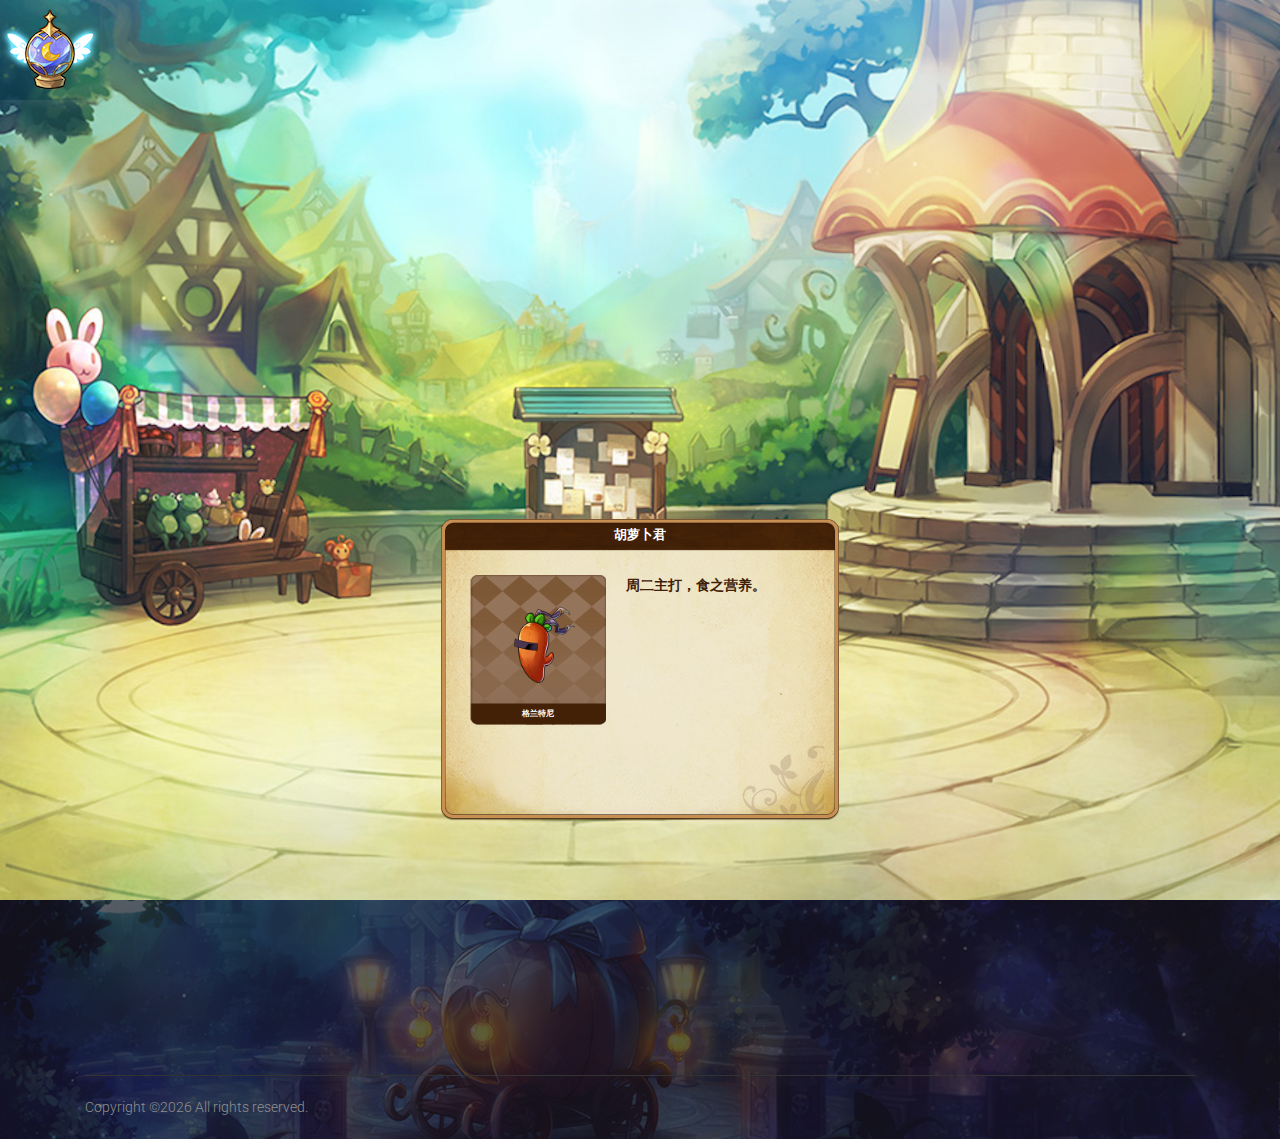
==== commit 7dcdde5e: "random item" ====
--- a/index.html
+++ b/index.html
@@ -20,11 +20,11 @@
 
 <body>
 
-
+  <script src="vendor/jquery/jquery-3.2.1.min.js"></script>
 
   <header>
     <div class="hero">
-      <a class="navbar-brand" href="index.html">
+      <a class="navbar-brand" href="javascript:void(0);" onclick="loadOne();">
         <img src="img/logo.png" alt="">
       </a>
 
@@ -33,13 +33,13 @@
           <div class="hero__slide">
             <img src="img/map1.jpg" alt="">
             <div class="hero__slideContent text-center">
-              <h1 id="role_name">维斯特</h1>
+              <h1 class="role_name" id="role_name">aaa</h1>
               <div class="gem_div1">
-                <img id="role_img" src="img/role_img/10007.png">
-                <p id="role_char">扮演者：玛格丽特</p>
+                <img class="role_img" id="role_img" src="img/role_img/10007.png">
+                <p class="role_char" id="role_char">扮演者：玛格丽特</p>
               </div>
               <div class="gem_div2">
-                <p id="role_desc">好像是来度假的外乡女子，身材高挑，容貌秀美，在镇上格外的引人注目。但据酒吧老板说看见过她喝多以后进了男厕所“现在的年轻人似乎太不检点了呢...”</p>
+                <p class="role_desc" id="role_desc">好像是来度假的外乡女子，身材高挑，容貌秀美，在镇上格外的引人注目。但据酒吧老板说看见过她喝多以后进了男厕所“现在的年轻人似乎太不检点了呢...”</p>
               </div>
 
             </div>
@@ -64,7 +64,7 @@
   </footer>
 
 
-  <script src="vendor/jquery/jquery-3.2.1.min.js"></script>
+
   <script src="vendor/bootstrap/bootstrap.bundle.min.js"></script>
   <script src="vendor/owl-carousel/owl.carousel.min.js"></script>
 
@@ -112,6 +112,25 @@
       $('body').toggleClass("open");
     });
   </script>
+  <script>
+    function loadOne() {
+      $.ajax({
+        url: "img/res.json",
+        type: "GET",
+        dataType: "json",
+        async: false,
+        success: function(data) {
+          window.r_res = data[Math.floor((Math.random() * data.length))];
+          // alert(window.r_res.name);
+          $('.role_name').html(window.r_res.name);
+          $('.role_char').html(window.r_res.player);
+          $('.role_desc').text(window.r_res.desc);
+          $('.role_img').attr("src", "img/" + window.r_res.res);
+        }
+      })
+    }
+    loadOne();
+  </script>
 </body>
 
 </html>
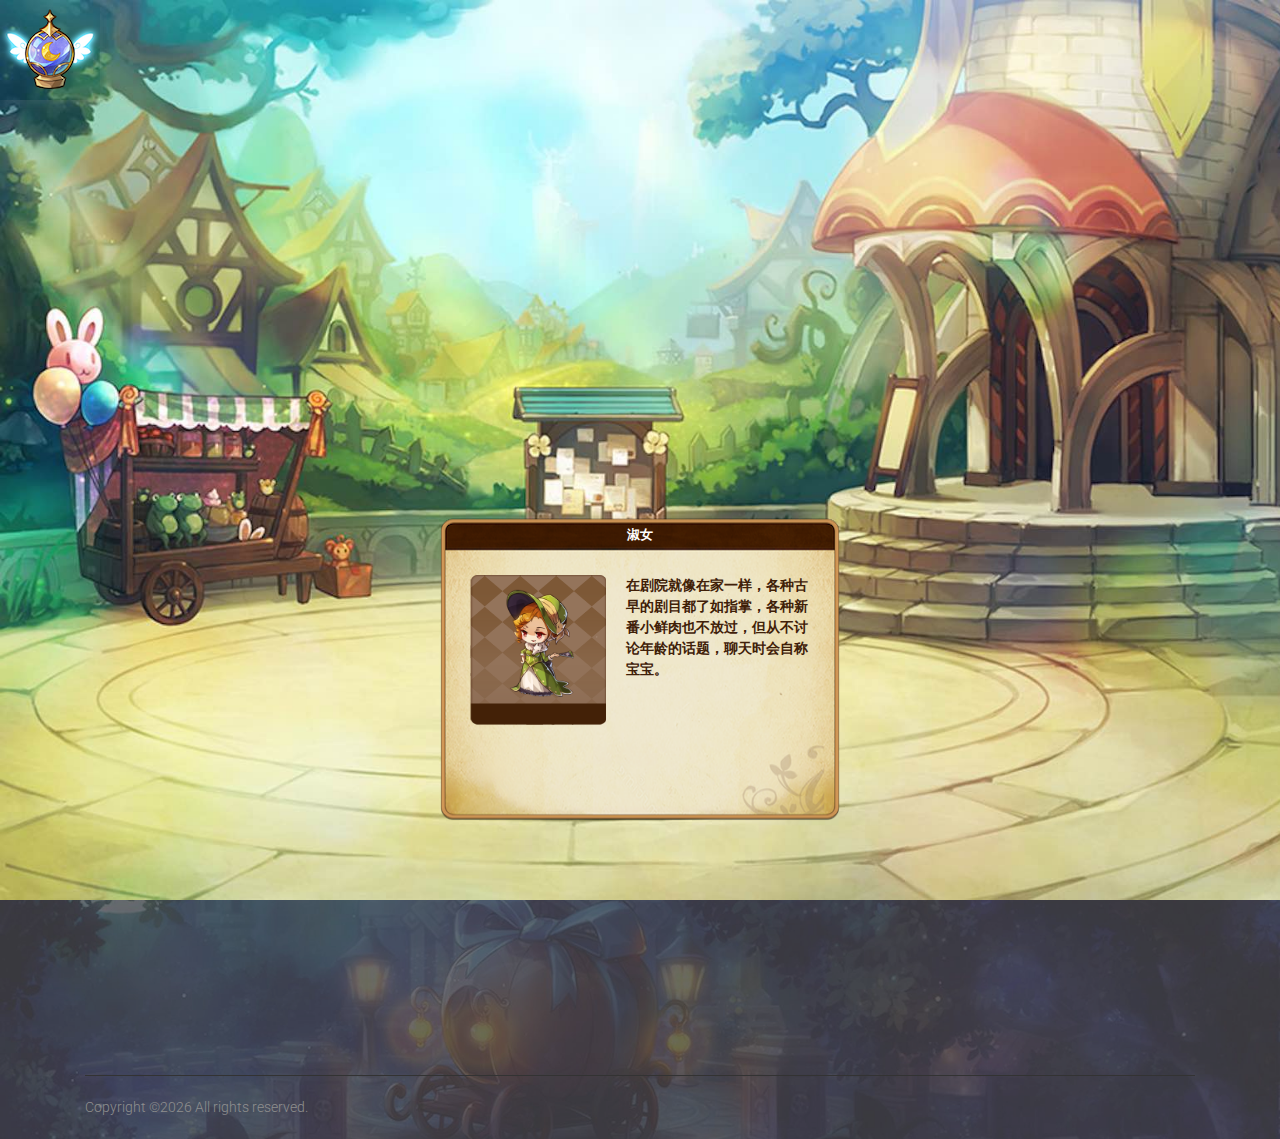
==== commit ae0e50ff: "Add Loading GIF" ====
--- a/index.html
+++ b/index.html
@@ -19,8 +19,16 @@
 </head>
 
 <body>
-
+  <div id="loading"></div>
   <script src="vendor/jquery/jquery-3.2.1.min.js"></script>
+  <script>
+    function hideLoader() {
+      $('#loading').hide();
+    }
+    $(window).ready(hideLoader);
+    // Strongly recommended: Hide loader after 20 seconds, even if the page hasn't finished loading
+    setTimeout(hideLoader, 20 * 1000);
+  </script>
 
   <header>
     <div class="hero">
@@ -33,7 +41,7 @@
           <div class="hero__slide">
             <img src="img/map1.jpg" alt="">
             <div class="hero__slideContent text-center">
-              <h1 class="role_name" id="role_name">aaa</h1>
+              <h1 class="role_name" id="role_name">维也纳</h1>
               <div class="gem_div1">
                 <img class="role_img" id="role_img" src="img/role_img/10007.png">
                 <p class="role_char" id="role_char">扮演者：玛格丽特</p>
@@ -69,6 +77,47 @@
   <script src="vendor/owl-carousel/owl.carousel.min.js"></script>
 
   <script>
+    function loadOne() {
+      $.ajax({
+        url: "img/res.json",
+        type: "GET",
+        dataType: "json",
+        async: true,
+        success: function(data) {
+          window.r_res = data[Math.floor((Math.random() * data.length))];
+          // alert(window.r_res.name);
+          $('.role_name').html(window.r_res.name);
+          $('.role_char').html(window.r_res.player);
+          $('.role_desc').text(window.r_res.desc);
+          // $('.role_img').attr("src", "img/" + window.r_res.res);
+          imgPath = "img/" + window.r_res.res;
+          $('.role_img').attr("src", "img/loading.gif");
+          var imgPreload = new Image();
+          $(imgPreload).attr({
+            src: imgPath
+          });
+          //check if the image is already loaded (cached):
+          if (imgPreload.complete || imgPreload.readyState === 4) {
+            $('.role_img').attr("src", imgPath);
+          } else {
+            //go fetch the image:
+            $(imgPreload).on('load', function(response, status, xhr) {
+              if (status == 'error') {
+                //image could not be loaded:
+              } else {
+                //image loaded:
+                //your code here to insert image into page
+                $('.role_img').attr("src", imgPath);
+              }
+            });
+          }
+        }
+      })
+    }
+    loadOne();
+  </script>
+
+  <script>
     var testimonialCarousel = $('.testimonialCarousel');
     testimonialCarousel.owlCarousel({
       loop: true,
@@ -94,12 +143,16 @@
       nav: false,
       startPosition: 1,
       responsiveClass: true,
+      afterAction: loadOne,
       responsive: {
         0: {
           items: 1
         }
       }
     });
+    heroCarousel.on('dragged.owl.carousel', function(event) {
+      loadOne();
+    })
 
     var dropToggle = $('.menu_right > li').has('ul').children('a');
     dropToggle.on('click', function() {
@@ -112,25 +165,7 @@
       $('body').toggleClass("open");
     });
   </script>
-  <script>
-    function loadOne() {
-      $.ajax({
-        url: "img/res.json",
-        type: "GET",
-        dataType: "json",
-        async: false,
-        success: function(data) {
-          window.r_res = data[Math.floor((Math.random() * data.length))];
-          // alert(window.r_res.name);
-          $('.role_name').html(window.r_res.name);
-          $('.role_char').html(window.r_res.player);
-          $('.role_desc').text(window.r_res.desc);
-          $('.role_img').attr("src", "img/" + window.r_res.res);
-        }
-      })
-    }
-    loadOne();
-  </script>
+
 </body>
 
 </html>
--- a/css/style.css
+++ b/css/style.css
@@ -3062,7 +3062,7 @@
 }
 
 .footer-bg {
-  background: url("../img/map2.png") left center no-repeat;
+  background: url("../img/map2.jpg") left center no-repeat;
   background-size: cover;
   padding-top: 110px;
   position: relative;
@@ -3128,3 +3128,13 @@
   height: 75px;
   width: 75px;
 }
+
+#loading {
+    background: url('../img/loading.gif') no-repeat center center;
+    position: absolute;
+    top: 0;
+    left: 0;
+    height: 100%;
+    width: 100%;
+    z-index: 9999999;
+}
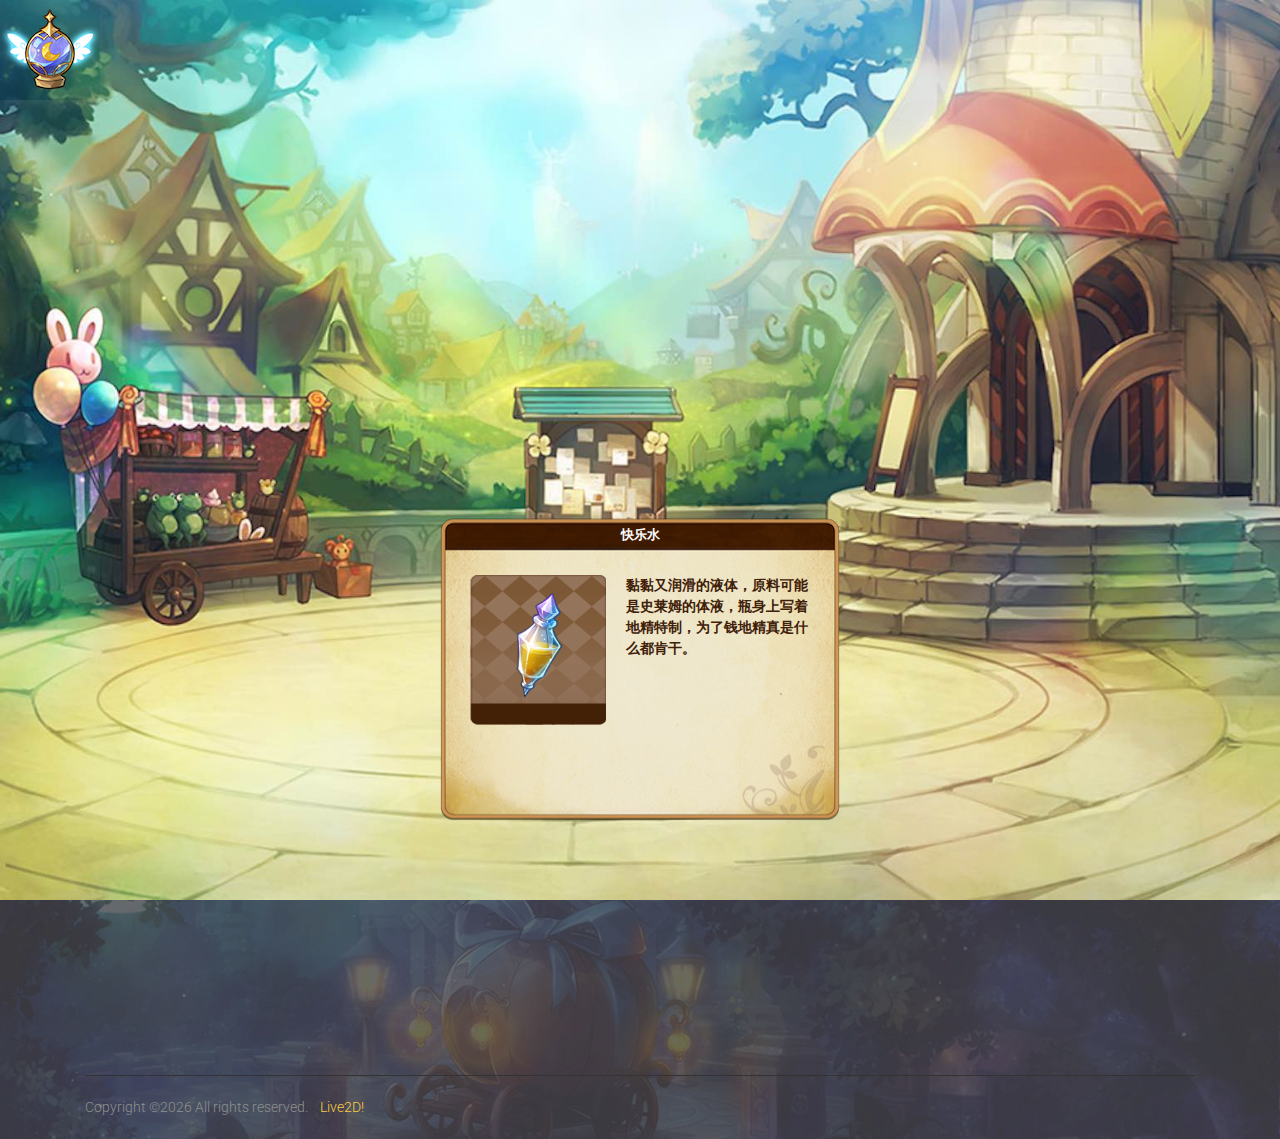
==== commit 108b47aa: "Add Live2D Test" ====
--- a/index.html
+++ b/index.html
@@ -65,7 +65,9 @@
         <p>
           Copyright &copy;<script>
             document.write(new Date().getFullYear());
-          </script> All rights reserved.</p>
+          </script> All rights reserved.&nbsp;&nbsp;&nbsp;
+          <a href="live.html">Live2D!</a>
+        </p>
 
       </div>
     </div>
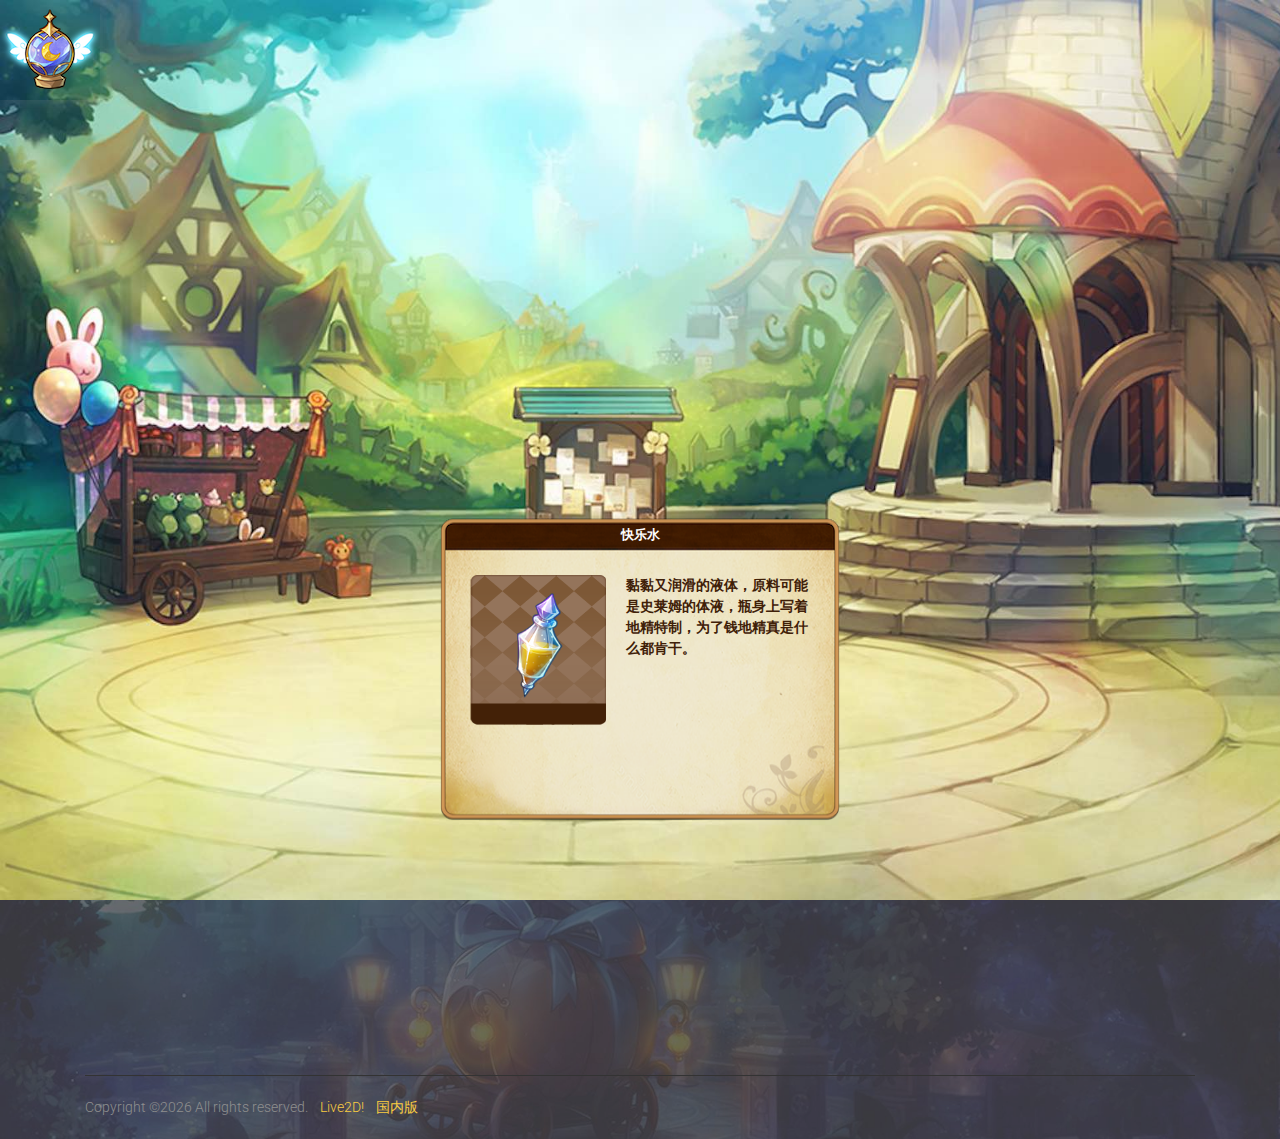
==== commit 1c4bd17c: "Add All Live2D" ====
--- a/index.html
+++ b/index.html
@@ -66,7 +66,8 @@
           Copyright &copy;<script>
             document.write(new Date().getFullYear());
           </script> All rights reserved.&nbsp;&nbsp;&nbsp;
-          <a href="live.html">Live2D!</a>
+          <a href="live.html">Live2D!</a>&nbsp;&nbsp;&nbsp;
+          <a href="http://www.wulihub.com.cn/go/WwwDdW/index.html">国内版</a>
         </p>
 
       </div>
